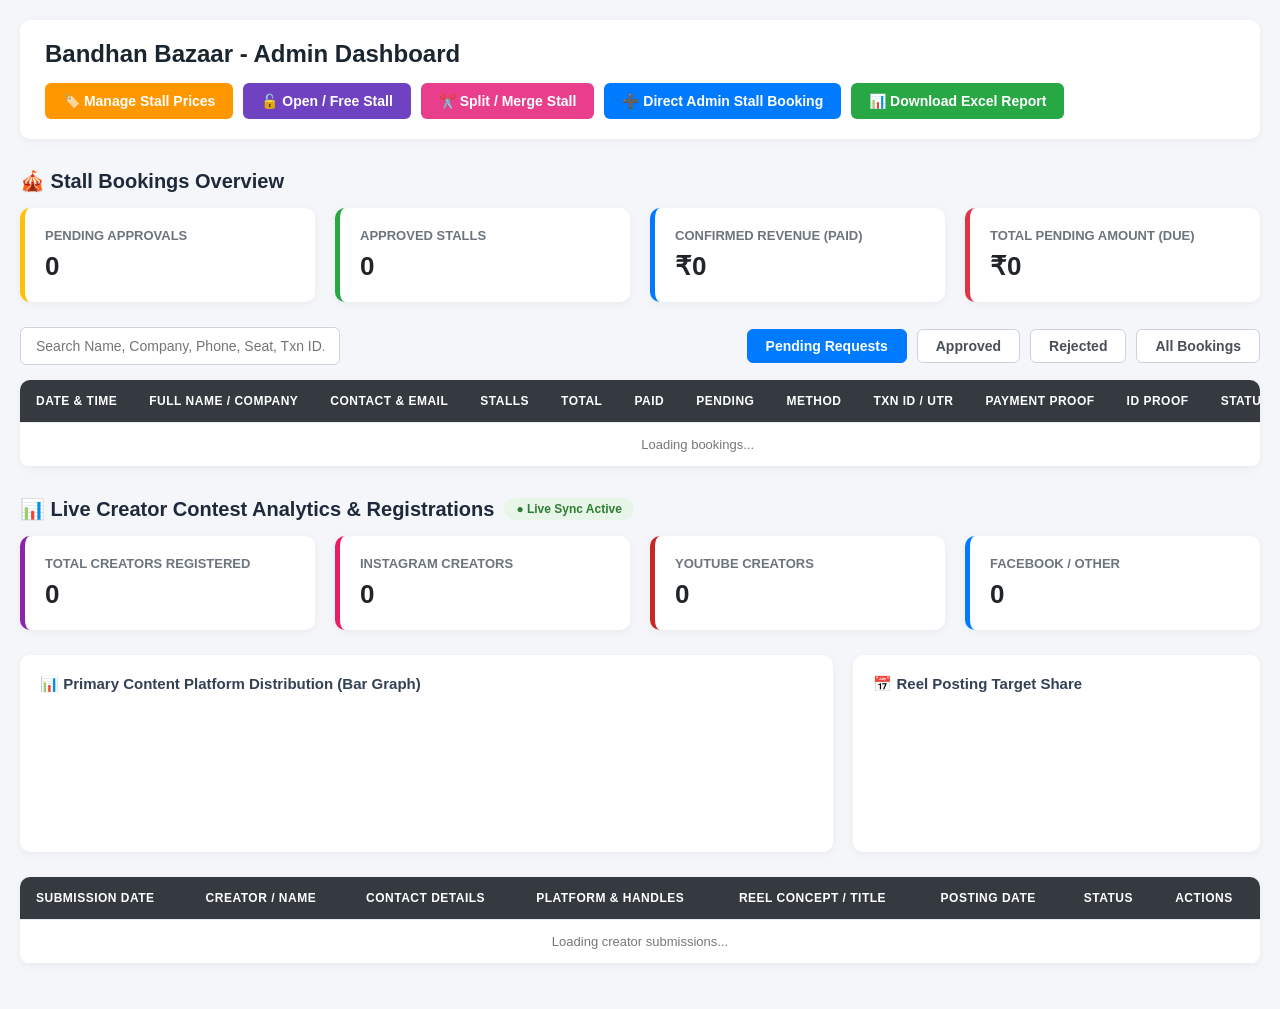
==== admin.html @ ad8c3653 "update in adminpanel" ====
<!DOCTYPE html>
<html lang="en">

<head>
  <meta charset="UTF-8" />
  <meta name="viewport" content="width=device-width, initial-scale=1.0" />
  <title>Admin Dashboard - Bandhan Bazaar Approvals & Analytics</title>
  
  <!-- Excel Export Library (SheetJS) -->
  <script src="https://cdn.jsdelivr.net/npm/xlsx@0.18.5/dist/xlsx.full.min.js"></script>
  <!-- Chart.js Library for Graphs -->
  <script src="https://cdn.jsdelivr.net/npm/chart.js"></script>

  <style>
    * {
      box-sizing: border-box;
      margin: 0;
      padding: 0;
      font-family: 'Segoe UI', Tahoma, Geneva, Verdana, sans-serif;
    }

    body {
      background-color: #f4f6f9;
      color: #333;
      padding: 20px;
    }

    .container {
      max-width: 1450px;
      margin: 0 auto;
    }

    header {
      display: flex;
      justify-content: space-between;
      align-items: center;
      margin-bottom: 25px;
      background: #fff;
      padding: 20px 25px;
      border-radius: 10px;
      box-shadow: 0 2px 8px rgba(0, 0, 0, 0.05);
      flex-wrap: wrap;
      gap: 15px;
    }

    header h1 {
      font-size: 24px;
      color: #1a252f;
    }

    .header-actions {
      display: flex;
      gap: 10px;
      flex-wrap: wrap;
    }

    .btn-header {
      border: none;
      padding: 10px 18px;
      border-radius: 6px;
      font-size: 14px;
      font-weight: bold;
      cursor: pointer;
      display: flex;
      align-items: center;
      gap: 8px;
      transition: background 0.2s;
    }

    .export-btn { background-color: #28a745; color: white; }
    .export-btn:hover { background-color: #218838; }

    .price-btn { background-color: #ff9800; color: white; }
    .price-btn:hover { background-color: #e65100; }

    .book-btn { background-color: #007bff; color: white; }
    .book-btn:hover { background-color: #0056b3; }

    .free-btn { background-color: #6f42c1; color: white; }
    .free-btn:hover { background-color: #593196; }

    .split-btn { background-color: #e83e8c; color: white; }
    .split-btn:hover { background-color: #d63384; }

    .section-block-title {
      font-size: 20px;
      font-weight: bold;
      color: #1e293b;
      margin-top: 30px;
      margin-bottom: 15px;
      display: flex;
      align-items: center;
      gap: 10px;
    }

    .stats-container {
      display: grid;
      grid-template-columns: repeat(auto-fit, minmax(220px, 1fr));
      gap: 20px;
      margin-bottom: 25px;
    }

    .stat-card {
      background: #fff;
      padding: 20px;
      border-radius: 10px;
      box-shadow: 0 2px 8px rgba(0, 0, 0, 0.05);
      border-left: 5px solid #007bff;
    }

    .stat-card.pending { border-left-color: #ffc107; }
    .stat-card.approved { border-left-color: #28a745; }
    .stat-card.due { border-left-color: #dc3545; }
    .stat-card.purple { border-left-color: #8e24aa; }
    .stat-card.pink { border-left-color: #e91e63; }
    .stat-card.red { border-left-color: #c62828; }

    .stat-card h3 {
      font-size: 13px;
      color: #6c757d;
      text-transform: uppercase;
      margin-bottom: 8px;
    }

    .stat-card .value {
      font-size: 26px;
      font-weight: bold;
      color: #212529;
    }

    /* Analytics Chart Grid */
    .charts-grid {
      display: grid;
      grid-template-columns: 2fr 1fr;
      gap: 20px;
      margin-bottom: 25px;
    }

    .chart-card {
      background: #fff;
      padding: 20px;
      border-radius: 10px;
      box-shadow: 0 2px 8px rgba(0, 0, 0, 0.05);
    }

    .chart-card h3 {
      font-size: 15px;
      margin-bottom: 15px;
      color: #334155;
    }

    /* Controls */
    .table-controls {
      display: flex;
      justify-content: space-between;
      align-items: center;
      margin-bottom: 15px;
      gap: 15px;
      flex-wrap: wrap;
    }

    .search-input {
      padding: 10px 15px;
      border: 1px solid #ced4da;
      border-radius: 6px;
      width: 320px;
      font-size: 14px;
    }

    .filter-tabs {
      display: flex;
      gap: 10px;
      flex-wrap: wrap;
    }

    .tab-btn {
      padding: 8px 18px;
      border: 1px solid #ced4da;
      background: #fff;
      border-radius: 6px;
      cursor: pointer;
      font-size: 14px;
      font-weight: 600;
      color: #495057;
      transition: all 0.2s;
    }

    .tab-btn.active {
      background: #007bff;
      color: #fff;
      border-color: #007bff;
    }

    /* Table Styling */
    .table-responsive {
      background: #fff;
      border-radius: 10px;
      box-shadow: 0 2px 8px rgba(0, 0, 0, 0.05);
      overflow-x: auto;
      margin-bottom: 25px;
    }

    table {
      width: 100%;
      border-collapse: collapse;
      text-align: left;
    }

    th, td {
      padding: 14px 16px;
      border-bottom: 1px solid #e9ecef;
      font-size: 13px;
      vertical-align: middle;
    }

    th {
      background-color: #343a40;
      color: white;
      font-weight: 600;
      text-transform: uppercase;
      font-size: 12px;
      letter-spacing: 0.5px;
      white-space: nowrap;
    }

    tr:hover { background-color: #f8f9fa; }

    .badge {
      display: inline-block;
      padding: 5px 10px;
      border-radius: 20px;
      font-size: 11px;
      font-weight: bold;
      text-transform: uppercase;
    }

    .badge-pending { background-color: #fff3cd; color: #856404; }
    .badge-approved { background-color: #d4edda; color: #155724; }
    .badge-rejected { background-color: #f8d7da; color: #721c24; }
    .badge-method { background-color: #e2e3e5; color: #383d41; }

    .badge-ig { background: #fce4ec; color: #c2185b; }
    .badge-yt { background: #ffebee; color: #c62828; }
    .badge-fb { background: #e8eaf6; color: #1a237e; }
    .badge-oth { background: #f3e5f5; color: #4a148c; }

    .proof-img {
      width: 60px;
      height: 60px;
      object-fit: cover;
      border-radius: 6px;
      border: 1px solid #dee2e6;
      cursor: pointer;
    }

    .action-btn-group {
      display: flex;
      flex-direction: column;
      gap: 6px;
    }

    .btn {
      padding: 6px 12px;
      border: none;
      border-radius: 5px;
      font-size: 12px;
      font-weight: bold;
      cursor: pointer;
      transition: background 0.2s;
      text-align: center;
    }

    .btn-view { background-color: #17a2b8; color: white; }
    .btn-view:hover { background-color: #138496; }

    .btn-edit { background-color: #ffc107; color: #212529; }
    .btn-edit:hover { background-color: #e0a800; }

    .btn-approve { background-color: #28a745; color: white; }
    .btn-approve:hover { background-color: #218838; }

    .btn-reject { background-color: #dc3545; color: white; }
    .btn-reject:hover { background-color: #c82333; }

    .btn-delete { background-color: #6c757d; color: white; }
    .btn-delete:hover { background-color: #343a40; }

    /* Modals */
    .modal {
      display: none;
      position: fixed;
      top: 0; left: 0; width: 100%; height: 100%;
      background: rgba(0, 0, 0, 0.75);
      z-index: 1000;
      justify-content: center;
      align-items: center;
      padding: 20px;
    }

    .modal-content {
      background-color: #fff;
      padding: 25px;
      border-radius: 10px;
      max-width: 750px;
      width: 100%;
      max-height: 90vh;
      overflow-y: auto;
      position: relative;
    }

    .close-btn {
      position: absolute;
      top: 15px;
      right: 20px;
      font-size: 24px;
      font-weight: bold;
      cursor: pointer;
      color: #6c757d;
    }

    .details-grid {
      display: grid;
      grid-template-columns: repeat(auto-fit, minmax(280px, 1fr));
      gap: 15px;
      margin-top: 15px;
    }

    .detail-item {
      background: #f8f9fa;
      padding: 12px;
      border-radius: 6px;
      border: 1px solid #e9ecef;
    }

    .detail-item label {
      font-size: 11px;
      font-weight: bold;
      color: #6c757d;
      text-transform: uppercase;
      display: block;
      margin-bottom: 4px;
    }

    .detail-item p {
      font-size: 14px;
      color: #212529;
      word-break: break-word;
    }

    /* Form Fields */
    .admin-form {
      display: flex;
      flex-direction: column;
      gap: 15px;
      margin-top: 15px;
    }

    .form-group {
      display: flex;
      flex-direction: column;
      gap: 5px;
    }

    .form-group label {
      font-size: 13px;
      font-weight: bold;
      color: #333;
    }

    .form-group input, .form-group select, .form-group textarea {
      padding: 10px;
      border: 1px solid #ced4da;
      border-radius: 6px;
      font-size: 14px;
    }

    .category-grid {
      display: grid;
      grid-template-columns: repeat(auto-fill, minmax(200px, 1fr));
      gap: 8px;
      background: #f8f9fa;
      padding: 12px;
      border: 1px solid #dee2e6;
      border-radius: 6px;
      max-height: 220px;
      overflow-y: auto;
    }

    .category-item {
      display: flex;
      align-items: center;
      gap: 8px;
      font-size: 13px;
      cursor: pointer;
    }

    .image-modal {
      display: none;
      position: fixed;
      top: 0; left: 0; width: 100%; height: 100%;
      background: rgba(0, 0, 0, 0.85);
      z-index: 1100;
      justify-content: center;
      align-items: center;
    }

    .image-modal img {
      max-width: 90%;
      max-height: 90vh;
      border-radius: 8px;
    }

    @media (max-width: 992px) {
      .charts-grid { grid-template-columns: 1fr; }
    }
  </style>
</head>

<body>

  <div class="container">
    <header>
      <h1>Bandhan Bazaar - Admin Dashboard</h1>
      <div class="header-actions">
        <button id="openPriceModalBtn" class="btn-header price-btn">🏷️ Manage Stall Prices</button>
        <button id="openFreeSeatModalBtn" class="btn-header free-btn">🔓 Open / Free Stall</button>
        <button id="openSplitSeatModalBtn" class="btn-header split-btn">✂️ Split / Merge Stall</button>
        <button id="openAdminBookingModalBtn" class="btn-header book-btn">➕ Direct Admin Stall Booking</button>
        <button id="downloadExcelBtn" class="btn-header export-btn">📊 Download Excel Report</button>
      </div>
    </header>

    <!-- STALL BOOKINGS OVERVIEW -->
    <div class="section-block-title">🎪 Stall Bookings Overview</div>
    <div class="stats-container">
      <div class="stat-card pending">
        <h3>Pending Approvals</h3>
        <div class="value" id="countPending">0</div>
      </div>
      <div class="stat-card approved">
        <h3>Approved Stalls</h3>
        <div class="value" id="countApproved">0</div>
      </div>
      <div class="stat-card">
        <h3>Confirmed Revenue (Paid)</h3>
        <div class="value" id="totalRevenue">₹0</div>
      </div>
      <div class="stat-card due">
        <h3>Total Pending Amount (Due)</h3>
        <div class="value" id="totalPendingAmount">₹0</div>
      </div>
    </div>

    <!-- Stall Controls Bar -->
    <div class="table-controls">
      <input type="text" id="searchInput" class="search-input" placeholder="Search Name, Company, Phone, Seat, Txn ID..." />
      
      <div class="filter-tabs">
        <button class="tab-btn active" data-filter="pending">Pending Requests</button>
        <button class="tab-btn" data-filter="approved">Approved</button>
        <button class="tab-btn" data-filter="rejected">Rejected</button>
        <button class="tab-btn" data-filter="all">All Bookings</button>
      </div>
    </div>

    <!-- Stall Bookings Table -->
    <div class="table-responsive">
      <table>
        <thead>
          <tr>
            <th>Date & Time</th>
            <th>Full Name / Company</th>
            <th>Contact & Email</th>
            <th>Stalls</th>
            <th>Total</th>
            <th>Paid</th>
            <th>Pending</th>
            <th>Method</th>
            <th>Txn ID / UTR</th>
            <th>Payment Proof</th>
            <th>ID Proof</th>
            <th>Status</th>
            <th>Actions</th>
          </tr>
        </thead>
        <tbody id="adminTableBody">
          <tr>
            <td colspan="13" style="text-align: center; color: #777;">Loading bookings...</td>
          </tr>
        </tbody>
      </table>
    </div>

    <!-- CREATOR CONTEST REALTIME DASHBOARD & GRAPHS -->
    <div class="section-block-title">
      <span>📊 Live Creator Contest Analytics & Registrations</span>
      <span style="font-size: 12px; background: #e8f5e9; color: #2e7d32; padding: 4px 12px; border-radius: 12px; font-weight: bold;">● Live Sync Active</span>
    </div>

    <!-- Creator Contest Stats -->
    <div class="stats-container">
      <div class="stat-card purple">
        <h3>Total Creators Registered</h3>
        <div class="value" id="creatorTotal">0</div>
      </div>
      <div class="stat-card pink">
        <h3>Instagram Creators</h3>
        <div class="value" id="creatorIg">0</div>
      </div>
      <div class="stat-card red">
        <h3>YouTube Creators</h3>
        <div class="value" id="creatorYt">0</div>
      </div>
      <div class="stat-card">
        <h3>Facebook / Other</h3>
        <div class="value" id="creatorOther">0</div>
      </div>
    </div>

    <!-- Creator Contest Analytics Bar & Doughnut Graphs -->
    <div class="charts-grid">
      <div class="chart-card">
        <h3>📊 Primary Content Platform Distribution (Bar Graph)</h3>
        <canvas id="platformBarChart" height="120"></canvas>
      </div>
      <div class="chart-card">
        <h3>📅 Reel Posting Target Share</h3>
        <canvas id="postingDoughnutChart" height="120"></canvas>
      </div>
    </div>

    <!-- Creator Entries Table -->
    <div class="table-responsive">
      <table>
        <thead>
          <tr>
            <th>Submission Date</th>
            <th>Creator / Name</th>
            <th>Contact Details</th>
            <th>Platform & Handles</th>
            <th>Reel Concept / Title</th>
            <th>Posting Date</th>
            <th>Status</th>
            <th>Actions</th>
          </tr>
        </thead>
        <tbody id="creatorTableBody">
          <tr>
            <td colspan="8" style="text-align: center; color: #777;">Loading creator submissions...</td>
          </tr>
        </tbody>
      </table>
    </div>

  </div>

  <!-- Full Details View Modal -->
  <div id="detailsModal" class="modal">
    <div class="modal-content">
      <span class="close-btn" onclick="document.getElementById('detailsModal').style.display='none'">&times;</span>
      <h2 style="margin-bottom: 5px; color: #1a252f;" id="modalCustomerName">Customer Details</h2>
      <p style="color: #6c757d; font-size: 13px; margin-bottom: 15px;">Complete information submitted during stall registration</p>
      
      <div class="details-grid" id="modalDetailsBody"></div>
    </div>
  </div>

  <!-- STALL PRICING MANAGEMENT MODAL -->
  <div id="priceModal" class="modal">
    <div class="modal-content">
      <span class="close-btn" onclick="document.getElementById('priceModal').style.display='none'">&times;</span>
      <h2>🏷️ Edit Stall Prices</h2>
      <p style="color: #6c757d; font-size: 13px; margin-bottom: 15px;">Update price for individual stalls or full stall categories.</p>

      <div class="admin-form">
        <div class="form-group">
          <label for="priceUpdateType">Update Mode</label>
          <select id="priceUpdateType">
            <option value="single">Single Stall Price Edit (e.g. C-12, A-1, A-7(A), F-2)</option>
            <option value="category">Category Bulk Price Update (e.g. Corner, Food Court)</option>
          </select>
        </div>

        <div id="singleStallGroup" class="form-group">
          <label for="singleStallId">Enter Stall ID (e.g. C-12, A-1, A-7(A), B-12)</label>
          <input type="text" id="singleStallId" placeholder="e.g. C-12 or A-7(A)" />
        </div>

        <div id="categoryGroup" class="form-group" style="display: none;">
          <label for="stallCategorySelect">Select Category</label>
          <select id="stallCategorySelect">
            <option value="corner">Corner Stalls (Default ₹14,000)</option>
            <option value="center">Center Stalls (Default ₹10,000)</option>
            <option value="food">Food Court Stalls (Default ₹21,000)</option>
            <option value="play">Play Zone Stalls (Default ₹11,000)</option>
          </select>
        </div>

        <div class="form-group">
          <label for="newStallPrice">New Price (₹)</label>
          <input type="number" id="newStallPrice" placeholder="Enter new price in ₹" min="0" required />
        </div>

        <button id="savePriceBtn" class="btn btn-approve" style="padding: 12px; font-size: 14px;">Update Price in Database</button>
      </div>
    </div>
  </div>

  <!-- OPEN / FREE STALL MODAL -->
  <div id="freeSeatModal" class="modal">
    <div class="modal-content">
      <span class="close-btn" onclick="document.getElementById('freeSeatModal').style.display='none'">&times;</span>
      <h2>🔓 Open / Free Stall Status</h2>
      <p style="color: #6c757d; font-size: 13px; margin-bottom: 15px;">Unlock or make any booked/pending stall available for fresh booking.</p>

      <div class="admin-form">
        <div class="form-group">
          <label for="freeStallIds">Enter Stall ID(s) (Comma separated if multiple, e.g. C-12, A-1, A-7(A), B-5)</label>
          <input type="text" id="freeStallIds" placeholder="e.g. C-12, A-7(A)" required />
        </div>

        <button id="confirmFreeSeatBtn" class="btn btn-approve" style="padding: 12px; font-size: 14px; background-color: #6f42c1;">Open / Free Seat in Database</button>
      </div>
    </div>
  </div>

  <!-- SPLIT / UNSPLIT STALL MODAL -->
  <div id="splitSeatModal" class="modal">
    <div class="modal-content">
      <span class="close-btn" onclick="document.getElementById('splitSeatModal').style.display='none'">&times;</span>
      <h2>✂️ Split or Merge Stall</h2>
      <p style="color: #6c757d; font-size: 13px; margin-bottom: 15px;">Admin can split any stall (e.g., A-7 into A-7(A) & A-7(B)) with custom prices and map reflection.</p>

      <div class="admin-form">
        <div class="form-group">
          <label for="splitActionType">Action Mode</label>
          <select id="splitActionType">
            <option value="split">Split Single Stall into 2 Sub-Stalls</option>
            <option value="unsplit">Merge / Unsplit Sub-Stalls back to Original</option>
          </select>
        </div>

        <div class="form-group">
          <label for="targetStallId">Target Stall ID (e.g. A-7, B-12, C-4)</label>
          <input type="text" id="targetStallId" placeholder="e.g. A-7" required />
        </div>

        <div id="splitFieldsContainer">
          <div style="display: grid; grid-template-columns: 1fr 1fr; gap: 12px;">
            <div class="form-group">
              <label for="subSeat1Name">Sub-Stall 1 Name</label>
              <input type="text" id="subSeat1Name" placeholder="e.g. A-7(A)" />
            </div>
            <div class="form-group">
              <label for="subSeat1Price">Sub-Stall 1 Price (₹)</label>
              <input type="number" id="subSeat1Price" placeholder="e.g. 5000" min="0" />
            </div>
          </div>

          <div style="display: grid; grid-template-columns: 1fr 1fr; gap: 12px; margin-top: 10px;">
            <div class="form-group">
              <label for="subSeat2Name">Sub-Stall 2 Name</label>
              <input type="text" id="subSeat2Name" placeholder="e.g. A-7(B)" />
            </div>
            <div class="form-group">
              <label for="subSeat2Price">Sub-Stall 2 Price (₹)</label>
              <input type="number" id="subSeat2Price" placeholder="e.g. 5000" min="0" />
            </div>
          </div>
        </div>

        <button id="confirmSplitBtn" class="btn btn-approve" style="padding: 12px; font-size: 14px; background-color: #e83e8c;">Confirm Stall Split / Merge</button>
      </div>
    </div>
  </div>

  <!-- ADMIN DIRECT BOOKING MODAL -->
  <div id="adminBookingModal" class="modal">
    <div class="modal-content">
      <span class="close-btn" onclick="document.getElementById('adminBookingModal').style.display='none'">&times;</span>
      <h2>➕ Admin Direct Stall Booking</h2>
      <p style="color: #6c757d; font-size: 13px; margin-bottom: 15px;">Book any stall directly on behalf of a customer or yourself.</p>

      <form id="adminBookingForm" class="admin-form">
        <div class="form-group">
          <label for="adminStalls">Stall IDs * (Comma separated if multiple, e.g., A-1, A-7(A))</label>
          <input type="text" id="adminStalls" placeholder="e.g. A-1, A-7(A)" required />
        </div>

        <div style="display: grid; grid-template-columns: 1fr 1fr; gap: 12px;">
          <div class="form-group">
            <label for="adminUserName">Full Name *</label>
            <input type="text" id="adminUserName" placeholder="Full Name" required />
          </div>
          <div class="form-group">
            <label for="adminCompanyName">Company / Brand Name *</label>
            <input type="text" id="adminCompanyName" placeholder="Company Name" required />
          </div>
        </div>

        <div class="form-group">
          <label for="adminAddress">Complete Address *</label>
          <textarea id="adminAddress" rows="2" placeholder="Address..." required></textarea>
        </div>

        <div style="display: grid; grid-template-columns: 1fr 1fr; gap: 12px;">
          <div class="form-group">
            <label for="adminWhatsapp">WhatsApp Number *</label>
            <input type="tel" id="adminWhatsapp" placeholder="10-digit number" required />
          </div>
          <div class="form-group">
            <label for="adminAltMobile">Alternative Mobile No</label>
            <input type="tel" id="adminAltMobile" placeholder="Optional" />
          </div>
        </div>

        <div class="form-group">
          <label for="adminEmail">Email Address *</label>
          <input type="email" id="adminEmail" placeholder="example@domain.com" required />
        </div>

        <div class="form-group">
          <label>Business Category * (Select all that apply)</label>
          <div class="category-grid">
            <label class="category-item"><input type="checkbox" name="adminCat" value="Fashion & Apparel"> Fashion & Apparel</label>
            <label class="category-item"><input type="checkbox" name="adminCat" value="Women's Wear"> Women's Wear</label>
            <label class="category-item"><input type="checkbox" name="adminCat" value="Men's Wear"> Men's Wear</label>
            <label class="category-item"><input type="checkbox" name="adminCat" value="Kids Wear"> Kids Wear</label>
            <label class="category-item"><input type="checkbox" name="adminCat" value="Footwear"> Footwear</label>
            <label class="category-item"><input type="checkbox" name="adminCat" value="Gold & Silver Jewellery"> Gold & Silver Jewellery</label>
            <label class="category-item"><input type="checkbox" name="adminCat" value="Artificial Jewellery"> Artificial Jewellery</label>
            <label class="category-item"><input type="checkbox" name="adminCat" value="Handicrafts"> Handicrafts</label>
            <label class="category-item"><input type="checkbox" name="adminCat" value="Home Decor"> Home Decor</label>
            <label class="category-item"><input type="checkbox" name="adminCat" value="Kitchenware"> Kitchenware</label>
            <label class="category-item"><input type="checkbox" name="adminCat" value="Gift Items"> Gift Items</label>
            <label class="category-item"><input type="checkbox" name="adminCat" value="Cosmetics & Beauty Products"> Cosmetics & Beauty Products</label>
            <label class="category-item"><input type="checkbox" name="adminCat" value="Bags & Accessories"> Bags & Accessories</label>
            <label class="category-item"><input type="checkbox" name="adminCat" value="Electronics & Gadgets"> Electronics & Gadgets</label>
            <label class="category-item"><input type="checkbox" name="adminCat" value="Books & Stationery"> Books & Stationery</label>
            <label class="category-item"><input type="checkbox" name="adminCat" value="Organic Products"> Organic Products</label>
            <label class="category-item"><input type="checkbox" name="adminCat" value="Health & Wellness"> Health & Wellness</label>
            <label class="category-item"><input type="checkbox" name="adminCat" value="Toys & Games"> Toys & Games</label>
            <label class="category-item"><input type="checkbox" name="adminCat" value="Furnishing & Textile"> Furnishing & Textile</label>
            <label class="category-item"><input type="checkbox" name="adminCat" value="Mobile Accessories"> Mobile Accessories</label>
            <label class="category-item"><input type="checkbox" name="adminCat" value="Food / Snacks"> Food / Snacks</label>
            <label class="category-item"><input type="checkbox" name="adminCat" value="Other (Please Specify)"> Other (Please Specify)</label>
          </div>
        </div>

        <div class="form-group">
          <label for="adminDescription">Business Description *</label>
          <textarea id="adminDescription" rows="2" placeholder="Products description..." required></textarea>
        </div>

        <div class="form-group">
          <label for="adminExtra">Extra Requirements</label>
          <textarea id="adminExtra" rows="1" placeholder="Tables, Power sockets etc."></textarea>
        </div>

        <div style="display: grid; grid-template-columns: 1fr 1fr 1fr; gap: 12px;">
          <div class="form-group">
            <label for="adminTotalAmt">Total Amount (₹) *</label>
            <input type="number" id="adminTotalAmt" placeholder="Total" required />
          </div>
          <div class="form-group">
            <label for="adminPaidAmt">Paid Amount (₹) *</label>
            <input type="number" id="adminPaidAmt" placeholder="Paid" required />
          </div>
          <div class="form-group">
            <label for="adminPendingAmt">Pending Amount (₹)</label>
            <input type="number" id="adminPendingAmt" placeholder="Auto Calculated" readonly />
          </div>
        </div>

        <div style="display: grid; grid-template-columns: 1fr 1fr; gap: 12px;">
          <div class="form-group">
            <label for="adminPayMethod">Payment Method</label>
            <select id="adminPayMethod">
              <option value="Cash">Cash Payment</option>
              <option value="UPI">UPI Payment</option>
              <option value="Bank Transfer">Bank Transfer</option>
            </select>
          </div>
          <div class="form-group">
            <label for="adminPayOption">Payment Option</label>
            <select id="adminPayOption">
              <option value="FULL_PAYMENT">100% Full Payment</option>
              <option value="50_ADVANCE">50% Advance Payment</option>
              <option value="CUSTOM">Custom Amount</option>
            </select>
          </div>
        </div>

        <div class="form-group">
          <label for="adminTxnId">Transaction ID / UTR / Reference</label>
          <input type="text" id="adminTxnId" placeholder="e.g. CASH / UPI Txn ID" />
        </div>

        <div style="display: grid; grid-template-columns: 1fr 1fr; gap: 12px;">
          <div class="form-group">
            <label for="adminIdProof">ID Proof Document (Optional)</label>
            <input type="file" id="adminIdProof" accept="image/*,application/pdf" />
          </div>
          <div class="form-group">
            <label for="adminPaymentProof">Payment Screenshot (Optional)</label>
            <input type="file" id="adminPaymentProof" accept="image/*" />
          </div>
        </div>

        <div style="display: grid; grid-template-columns: 1fr 1fr; gap: 12px;">
          <div class="form-group">
            <label for="adminBookingDate">Booking Date *</label>
            <input type="date" id="adminBookingDate" required />
          </div>
          <div class="form-group">
            <label for="adminStatusSelect">Booking Status *</label>
            <select id="adminStatusSelect">
              <option value="approved">Approved (Lock Seats Red)</option>
              <option value="pending">Pending Verification (Yellow)</option>
            </select>
          </div>
        </div>

        <button type="submit" id="adminSubmitBookingBtn" class="btn btn-approve" style="padding: 12px; font-size: 15px;">Confirm Admin Booking</button>
      </form>
    </div>
  </div>

  <!-- EDIT USER BOOKING FORM MODAL -->
  <div id="editBookingModal" class="modal">
    <div class="modal-content">
      <span class="close-btn" onclick="document.getElementById('editBookingModal').style.display='none'">&times;</span>
      <h2>✏️ Edit Registration Form Entry</h2>
      <p style="color: #6c757d; font-size: 13px; margin-bottom: 15px;">Modify customer entries submitted by mistake. All updates will sync automatically.</p>

      <form id="editBookingForm" class="admin-form">
        <input type="hidden" id="editBookingId" />
        <input type="hidden" id="editOriginalSeats" />

        <div class="form-group">
          <label for="editStalls">Stall IDs * (Comma separated if multiple, e.g., A-1, A-7(A))</label>
          <input type="text" id="editStalls" placeholder="e.g. A-1, A-7(A)" required />
        </div>

        <div style="display: grid; grid-template-columns: 1fr 1fr; gap: 12px;">
          <div class="form-group">
            <label for="editUserName">Full Name *</label>
            <input type="text" id="editUserName" placeholder="Full Name" required />
          </div>
          <div class="form-group">
            <label for="editCompanyName">Company / Brand Name *</label>
            <input type="text" id="editCompanyName" placeholder="Company Name" required />
          </div>
        </div>

        <div class="form-group">
          <label for="editAddress">Complete Address *</label>
          <textarea id="editAddress" rows="2" placeholder="Address..." required></textarea>
        </div>

        <div style="display: grid; grid-template-columns: 1fr 1fr; gap: 12px;">
          <div class="form-group">
            <label for="editWhatsapp">WhatsApp Number *</label>
            <input type="tel" id="editWhatsapp" placeholder="10-digit number" required />
          </div>
          <div class="form-group">
            <label for="editAltMobile">Alternative Mobile No</label>
            <input type="tel" id="editAltMobile" placeholder="Optional" />
          </div>
        </div>

        <div class="form-group">
          <label for="editEmail">Email Address *</label>
          <input type="email" id="editEmail" placeholder="example@domain.com" required />
        </div>

        <div class="form-group">
          <label>Business Category * (Select all that apply)</label>
          <div class="category-grid">
            <label class="category-item"><input type="checkbox" name="editCat" value="Fashion & Apparel"> Fashion & Apparel</label>
            <label class="category-item"><input type="checkbox" name="editCat" value="Women's Wear"> Women's Wear</label>
            <label class="category-item"><input type="checkbox" name="editCat" value="Men's Wear"> Men's Wear</label>
            <label class="category-item"><input type="checkbox" name="editCat" value="Kids Wear"> Kids Wear</label>
            <label class="category-item"><input type="checkbox" name="editCat" value="Footwear"> Footwear</label>
            <label class="category-item"><input type="checkbox" name="editCat" value="Gold & Silver Jewellery"> Gold & Silver Jewellery</label>
            <label class="category-item"><input type="checkbox" name="editCat" value="Artificial Jewellery"> Artificial Jewellery</label>
            <label class="category-item"><input type="checkbox" name="editCat" value="Handicrafts"> Handicrafts</label>
            <label class="category-item"><input type="checkbox" name="editCat" value="Home Decor"> Home Decor</label>
            <label class="category-item"><input type="checkbox" name="editCat" value="Kitchenware"> Kitchenware</label>
            <label class="category-item"><input type="checkbox" name="editCat" value="Gift Items"> Gift Items</label>
            <label class="category-item"><input type="checkbox" name="editCat" value="Cosmetics & Beauty Products"> Cosmetics & Beauty Products</label>
            <label class="category-item"><input type="checkbox" name="editCat" value="Bags & Accessories"> Bags & Accessories</label>
            <label class="category-item"><input type="checkbox" name="editCat" value="Electronics & Gadgets"> Electronics & Gadgets</label>
            <label class="category-item"><input type="checkbox" name="editCat" value="Books & Stationery"> Books & Stationery</label>
            <label class="category-item"><input type="checkbox" name="editCat" value="Organic Products"> Organic Products</label>
            <label class="category-item"><input type="checkbox" name="editCat" value="Health & Wellness"> Health & Wellness</label>
            <label class="category-item"><input type="checkbox" name="editCat" value="Toys & Games"> Toys & Games</label>
            <label class="category-item"><input type="checkbox" name="editCat" value="Furnishing & Textile"> Furnishing & Textile</label>
            <label class="category-item"><input type="checkbox" name="editCat" value="Mobile Accessories"> Mobile Accessories</label>
            <label class="category-item"><input type="checkbox" name="editCat" value="Food / Snacks"> Food / Snacks</label>
            <label class="category-item"><input type="checkbox" name="editCat" value="Other (Please Specify)"> Other (Please Specify)</label>
          </div>
        </div>

        <div class="form-group">
          <label for="editDescription">Business Description *</label>
          <textarea id="editDescription" rows="2" placeholder="Products description..." required></textarea>
        </div>

        <div class="form-group">
          <label for="editExtra">Extra Requirements</label>
          <textarea id="editExtra" rows="1" placeholder="Tables, Power sockets etc."></textarea>
        </div>

        <div style="display: grid; grid-template-columns: 1fr 1fr 1fr; gap: 12px;">
          <div class="form-group">
            <label for="editTotalAmt">Total Amount (₹) *</label>
            <input type="number" id="editTotalAmt" placeholder="Total" required />
          </div>
          <div class="form-group">
            <label for="editPaidAmt">Paid Amount (₹) *</label>
            <input type="number" id="editPaidAmt" placeholder="Paid" required />
          </div>
          <div class="form-group">
            <label for="editPendingAmt">Pending Amount (₹)</label>
            <input type="number" id="editPendingAmt" placeholder="Auto Calculated" readonly />
          </div>
        </div>

        <div style="display: grid; grid-template-columns: 1fr 1fr; gap: 12px;">
          <div class="form-group">
            <label for="editPayMethod">Payment Method</label>
            <select id="editPayMethod">
              <option value="UPI">UPI Payment</option>
              <option value="Cash">Cash Payment</option>
              <option value="Bank Transfer">Bank Transfer</option>
            </select>
          </div>
          <div class="form-group">
            <label for="editPayOption">Payment Option</label>
            <select id="editPayOption">
              <option value="FULL_PAYMENT">100% Full Payment</option>
              <option value="50_ADVANCE">50% Advance Payment</option>
              <option value="CUSTOM">Custom Amount</option>
            </select>
          </div>
        </div>

        <div class="form-group">
          <label for="editTxnId">Transaction ID / UTR / Reference</label>
          <input type="text" id="editTxnId" placeholder="e.g. UPI Txn ID / Reference" />
        </div>

        <div style="display: grid; grid-template-columns: 1fr 1fr; gap: 12px;">
          <div class="form-group">
            <label for="editIdProof">Replace ID Proof (Leave blank to keep existing)</label>
            <input type="file" id="editIdProof" accept="image/*,application/pdf" />
          </div>
          <div class="form-group">
            <label for="editPaymentProof">Replace Payment Screenshot (Leave blank to keep existing)</label>
            <input type="file" id="editPaymentProof" accept="image/*" />
          </div>
        </div>

        <div style="display: grid; grid-template-columns: 1fr 1fr; gap: 12px;">
          <div class="form-group">
            <label for="editBookingDate">Booking Date *</label>
            <input type="date" id="editBookingDate" required />
          </div>
          <div class="form-group">
            <label for="editStatusSelect">Booking Status *</label>
            <select id="editStatusSelect">
              <option value="approved">Approved (Lock Seats Red)</option>
              <option value="pending">Pending Verification (Yellow)</option>
              <option value="rejected">Rejected (Release Seats Gray)</option>
            </select>
          </div>
        </div>

        <button type="submit" id="editSubmitBookingBtn" class="btn btn-edit" style="padding: 12px; font-size: 15px; font-weight: bold;">💾 Save & Update Booking</button>
      </form>
    </div>
  </div>

  <!-- EDIT CREATOR ENTRY MODAL -->
  <div id="editCreatorModal" class="modal">
    <div class="modal-content">
      <span class="close-btn" onclick="document.getElementById('editCreatorModal').style.display='none'">&times;</span>
      <h2>✏️ Edit Creator Registration</h2>
      <p style="color: #6c757d; font-size: 13px; margin-bottom: 15px;">Update creator details, reel link, posting date, or status.</p>

      <form id="editCreatorForm" class="admin-form">
        <input type="hidden" id="editCreatorId" />

        <div style="display: grid; grid-template-columns: 1fr 1fr; gap: 12px;">
          <div class="form-group">
            <label for="editCreatorChannelName">Creator / Channel Name *</label>
            <input type="text" id="editCreatorChannelName" required />
          </div>
          <div class="form-group">
            <label for="editCreatorFullName">Full Name *</label>
            <input type="text" id="editCreatorFullName" required />
          </div>
        </div>

        <div style="display: grid; grid-template-columns: 1fr 1fr 1fr; gap: 12px;">
          <div class="form-group">
            <label for="editCreatorCity">City *</label>
            <input type="text" id="editCreatorCity" required />
          </div>
          <div class="form-group">
            <label for="editCreatorMobile">Mobile No *</label>
            <input type="tel" id="editCreatorMobile" required />
          </div>
          <div class="form-group">
            <label for="editCreatorEmail">Email Address *</label>
            <input type="email" id="editCreatorEmail" required />
          </div>
        </div>

        <div style="display: grid; grid-template-columns: 1fr 1fr; gap: 12px;">
          <div class="form-group">
            <label for="editCreatorPlatform">Primary Platform *</label>
            <select id="editCreatorPlatform" required>
              <option value="Instagram">Instagram</option>
              <option value="YouTube">YouTube</option>
              <option value="Facebook">Facebook</option>
              <option value="Other">Other</option>
            </select>
          </div>
          <div class="form-group">
            <label for="editCreatorHandle">Handle / Username *</label>
            <input type="text" id="editCreatorHandle" required />
          </div>
        </div>

        <div class="form-group">
          <label for="editCreatorReelTitle">Reel Concept / Title *</label>
          <input type="text" id="editCreatorReelTitle" required />
        </div>

        <div class="form-group">
          <label for="editCreatorReelLink">Reel Link / URL</label>
          <input type="url" id="editCreatorReelLink" placeholder="https://..." />
        </div>

        <div style="display: grid; grid-template-columns: 1fr 1fr; gap: 12px;">
          <div class="form-group">
            <label for="editCreatorPostingDate">Posting Date *</label>
            <input type="date" id="editCreatorPostingDate" required />
          </div>
          <div class="form-group">
            <label for="editCreatorStatus">Approval Status *</label>
            <select id="editCreatorStatus" required>
              <option value="pending">Pending</option>
              <option value="approved">Approved</option>
              <option value="rejected">Rejected</option>
            </select>
          </div>
        </div>

        <button type="submit" id="saveCreatorEditBtn" class="btn btn-edit" style="padding: 12px; font-size: 15px; font-weight: bold;">💾 Save & Update Creator Entry</button>
      </form>
    </div>
  </div>

  <!-- Zoom Image Modal -->
  <div id="imgModal" class="image-modal" onclick="this.style.display='none'">
    <img id="modalImg" src="" alt="Proof Preview" />
  </div>

  <!-- Firebase & Admin JS Script -->
  <script type="module">
    import { initializeApp } from "https://www.gstatic.com/firebasejs/10.12.0/firebase-app.js";
    import { getFirestore, collection, onSnapshot, doc, updateDoc, deleteDoc, setDoc, getDocs, getDoc, query, orderBy } from "https://www.gstatic.com/firebasejs/10.12.0/firebase-firestore.js";

    const firebaseConfig = {
      apiKey: "AIzaSyCDfBQavrhA8XGbFYYFYCEOa8lS84f7MUU",
      authDomain: "bandhanbazaarevent2026.firebaseapp.com",
      projectId: "bandhanbazaarevent2026",
      storageBucket: "bandhanbazaarevent2026.firebasestorage.app",
      messagingSenderId: "430230410068",
      appId: "1:430230410068:web:963bc22ebbe3d17faa2ec1",
      measurementId: "G-DVGBL2Z7BQ"
    };

    const CLOUDINARY_CLOUD_NAME = "iaycutxm";
    const CLOUDINARY_UPLOAD_PRESET = "bandhan_photos";

    const app = initializeApp(firebaseConfig);
    const db = getFirestore(app, "default");

    let allBookings = [];
    let allCreators = [];
    let currentFilter = 'pending';

    const tableBody = document.getElementById('adminTableBody');
    const searchInput = document.getElementById('searchInput');
    const countPendingEl = document.getElementById('countPending');
    const countApprovedEl = document.getElementById('countApproved');
    const totalRevenueEl = document.getElementById('totalRevenue');
    const totalPendingAmountEl = document.getElementById('totalPendingAmount');
    const downloadExcelBtn = document.getElementById('downloadExcelBtn');

    // ----------------------------------------------------
    // 1. LIVE STALL BOOKINGS LISTENER
    // ----------------------------------------------------
    onSnapshot(collection(db, "bookings"), (snapshot) => {
      allBookings = [];
      let pendingCount = 0;
      let approvedCount = 0;
      let confirmedRevenue = 0;
      let pendingDueTotal = 0;

      snapshot.docs.forEach((docSnap) => {
        const data = docSnap.data();
        const booking = { id: docSnap.id, ...data };
        allBookings.push(booking);

        if (data.status === 'pending') pendingCount++;
        if (data.status === 'approved') {
          approvedCount++;
          const paidVal = data.paidAmount !== undefined ? data.paidAmount : (data.totalAmount || 0);
          const pendingVal = data.pendingAmount !== undefined ? data.pendingAmount : 0;
          
          confirmedRevenue += paidVal;
          pendingDueTotal += pendingVal;
        }
      });

      countPendingEl.innerText = pendingCount;
      countApprovedEl.innerText = approvedCount;
      totalRevenueEl.innerText = "₹" + confirmedRevenue.toLocaleString('en-IN');
      totalPendingAmountEl.innerText = "₹" + pendingDueTotal.toLocaleString('en-IN');

      renderTable();
    });

    // ----------------------------------------------------
    // 2. CREATOR CONTEST ANALYTICS & GRAPH ENGINE
    // ----------------------------------------------------
    const creatorTotalEl = document.getElementById("creatorTotal");
    const creatorIgEl = document.getElementById("creatorIg");
    const creatorYtEl = document.getElementById("creatorYt");
    const creatorOtherEl = document.getElementById("creatorOther");
    const creatorTableBody = document.getElementById("creatorTableBody");

    // Initialize Chart.js Bar Graph
    const barCtx = document.getElementById('platformBarChart').getContext('2d');
    const platformBarChart = new Chart(barCtx, {
      type: 'bar',
      data: {
        labels: ['Instagram', 'YouTube', 'Facebook', 'Other'],
        datasets: [{
          label: 'Number of Creators',
          data: [0, 0, 0, 0],
          backgroundColor: [
            'rgba(233, 30, 99, 0.85)',
            'rgba(220, 38, 38, 0.85)',
            'rgba(26, 35, 126, 0.85)',
            'rgba(142, 36, 170, 0.85)'
          ],
          borderRadius: 8
        }]
      },
      options: {
        responsive: true,
        plugins: { legend: { display: false } },
        scales: { y: { beginAtZero: true, ticks: { precision: 0 } } }
      }
    });

    // Initialize Chart.js Doughnut Chart
    const doughnutCtx = document.getElementById('postingDoughnutChart').getContext('2d');
    const postingDoughnutChart = new Chart(doughnutCtx, {
      type: 'doughnut',
      data: {
        labels: ['Aug 25', 'Aug 26', 'Aug 27', 'Other Dates'],
        datasets: [{
          data: [0, 0, 0, 0],
          backgroundColor: ['#ff9800', '#8e24aa', '#e91e63', '#cbd5e1']
        }]
      },
      options: { responsive: true }
    });

    // Firestore Listener for Creator Registrations
    const creatorQuery = query(collection(db, "creator_registrations"), orderBy("timestamp", "desc"));
    onSnapshot(creatorQuery, (snapshot) => {
      allCreators = [];
      let total = 0;
      let igCount = 0;
      let ytCount = 0;
      let fbCount = 0;
      let otherCount = 0;

      let dateMap = { '2026-08-25': 0, '2026-08-26': 0, '2026-08-27': 0, 'other': 0 };

      creatorTableBody.innerHTML = "";

      if (snapshot.empty) {
        creatorTableBody.innerHTML = `<tr><td colspan="8" style="text-align:center; color:#888; padding:20px;">No creator entries registered yet.</td></tr>`;
      } else {
        snapshot.docs.forEach((docSnap) => {
          const data = docSnap.data();
          const creatorItem = { id: docSnap.id, ...data };
          allCreators.push(creatorItem);
          total++;

          // Count Platform breakdown
          if (data.primaryPlatform === "Instagram") igCount++;
          else if (data.primaryPlatform === "YouTube") ytCount++;
          else if (data.primaryPlatform === "Facebook") fbCount++;
          else otherCount++;

          // Count Date breakdown
          if (data.reelPostingDate === "2026-08-25") dateMap['2026-08-25']++;
          else if (data.reelPostingDate === "2026-08-26") dateMap['2026-08-26']++;
          else if (data.reelPostingDate === "2026-08-27") dateMap['2026-08-27']++;
          else dateMap['other']++;

          // Badge Styling
          let badgeClass = "badge-oth";
          if (data.primaryPlatform === "Instagram") badgeClass = "badge-ig";
          if (data.primaryPlatform === "YouTube") badgeClass = "badge-yt";
          if (data.primaryPlatform === "Facebook") badgeClass = "badge-fb";

          const creatorStatus = data.status || 'pending';
          let statusBadgeClass = 'badge-pending';
          if (creatorStatus === 'approved') statusBadgeClass = 'badge-approved';
          if (creatorStatus === 'rejected') statusBadgeClass = 'badge-rejected';

          const subDate = data.timestamp ? new Date(data.timestamp).toLocaleString('en-IN', { dateStyle: 'short', timeStyle: 'short' }) : 'N/A';

          const tr = document.createElement("tr");
          tr.innerHTML = `
            <td>${subDate}</td>
            <td><b>${escapeHtml(data.channelName)}</b><br><small style="color:#64748b;">${escapeHtml(data.fullName)} (${escapeHtml(data.city)})</small></td>
            <td>📞 ${escapeHtml(data.mobile)}<br><small style="color:#64748b;">✉️ ${escapeHtml(data.email)}</small></td>
            <td><span class="badge ${badgeClass}">${escapeHtml(data.primaryPlatform)}</span><br><small style="color:#007bff;">${escapeHtml(data.instagram)}</small></td>
            <td><b>${escapeHtml(data.reelTitle)}</b>${data.reelLink ? `<br><a href="${escapeHtml(data.reelLink)}" target="_blank" style="color:#8e24aa; font-size:11px;">View Reel Link</a>` : ''}</td>
            <td>📅 ${data.reelPostingDate || 'N/A'}</td>
            <td><span class="badge ${statusBadgeClass}">${creatorStatus}</span></td>
            <td>
              <div class="action-btn-group">
                <button class="btn btn-edit" onclick="window.editCreatorEntry('${docSnap.id}')">✏️ Edit / Update</button>
                ${creatorStatus !== 'approved' ? `
                  <button class="btn btn-approve" onclick="window.approveCreatorEntry('${docSnap.id}')">Approve</button>
                ` : ''}
                <button class="btn btn-delete" onclick="window.deleteCreatorEntry('${docSnap.id}')">Delete</button>
              </div>
            </td>
          `;
          creatorTableBody.appendChild(tr);
        });
      }

      // Update Creator Counters
      creatorTotalEl.innerText = total;
      creatorIgEl.innerText = igCount;
      creatorYtEl.innerText = ytCount;
      creatorOtherEl.innerText = fbCount + otherCount;

      // Update Bar Graph Datasets
      platformBarChart.data.datasets[0].data = [igCount, ytCount, fbCount, otherCount];
      platformBarChart.update();

      // Update Doughnut Chart Datasets
      postingDoughnutChart.data.datasets[0].data = [dateMap['2026-08-25'], dateMap['2026-08-26'], dateMap['2026-08-27'], dateMap['other']];
      postingDoughnutChart.update();

    }, (error) => {
      console.error("Creator Firestore fetch error:", error);
      creatorTableBody.innerHTML = `<tr><td colspan="8" style="text-align:center; color:#e53e3e;">Failed to load creator registrations.</td></tr>`;
    });

    // Approve Creator Entry
    window.approveCreatorEntry = async (docId) => {
      if (!confirm("Are you sure you want to APPROVE this creator entry?")) return;
      try {
        await updateDoc(doc(db, "creator_registrations", docId), { status: "approved" });
        alert("Creator approved successfully!");
      } catch (err) {
        alert("Approval failed: " + err.message);
      }
    };

    // Open Edit Creator Modal
    window.editCreatorEntry = (docId) => {
      const creator = allCreators.find(c => c.id === docId);
      if (!creator) return alert("Creator entry not found!");

      document.getElementById('editCreatorId').value = creator.id;
      document.getElementById('editCreatorChannelName').value = creator.channelName || '';
      document.getElementById('editCreatorFullName').value = creator.fullName || '';
      document.getElementById('editCreatorCity').value = creator.city || '';
      document.getElementById('editCreatorMobile').value = creator.mobile || '';
      document.getElementById('editCreatorEmail').value = creator.email || '';
      document.getElementById('editCreatorPlatform').value = creator.primaryPlatform || 'Instagram';
      document.getElementById('editCreatorHandle').value = creator.instagram || '';
      document.getElementById('editCreatorReelTitle').value = creator.reelTitle || '';
      document.getElementById('editCreatorReelLink').value = creator.reelLink || '';
      document.getElementById('editCreatorPostingDate').value = creator.reelPostingDate || '';
      document.getElementById('editCreatorStatus').value = creator.status || 'pending';

      document.getElementById('editCreatorModal').style.display = 'flex';
    };

    // Save Creator Edit Form Submit
    document.getElementById('editCreatorForm').addEventListener('submit', async (e) => {
      e.preventDefault();

      const creatorId = document.getElementById('editCreatorId').value;
      if (!creatorId) return;

      const submitBtn = document.getElementById('saveCreatorEditBtn');
      submitBtn.disabled = true;
      submitBtn.innerText = "Saving Changes...";

      try {
        await updateDoc(doc(db, "creator_registrations", creatorId), {
          channelName: document.getElementById('editCreatorChannelName').value.trim(),
          fullName: document.getElementById('editCreatorFullName').value.trim(),
          city: document.getElementById('editCreatorCity').value.trim(),
          mobile: document.getElementById('editCreatorMobile').value.trim(),
          email: document.getElementById('editCreatorEmail').value.trim(),
          primaryPlatform: document.getElementById('editCreatorPlatform').value,
          instagram: document.getElementById('editCreatorHandle').value.trim(),
          reelTitle: document.getElementById('editCreatorReelTitle').value.trim(),
          reelLink: document.getElementById('editCreatorReelLink').value.trim(),
          reelPostingDate: document.getElementById('editCreatorPostingDate').value,
          status: document.getElementById('editCreatorStatus').value,
          lastEditedAt: new Date().toISOString()
        });

        alert("Creator registration updated successfully!");
        document.getElementById('editCreatorModal').style.display = 'none';
      } catch (err) {
        console.error("Error updating creator:", err);
        alert("Failed to update creator: " + err.message);
      } finally {
        submitBtn.disabled = false;
        submitBtn.innerText = "💾 Save & Update Creator Entry";
      }
    });

    // Delete Creator Registration Entry
    window.deleteCreatorEntry = async (docId) => {
      if (!confirm("⚠️ Are you sure you want to delete this creator registration?")) return;
      try {
        await deleteDoc(doc(db, "creator_registrations", docId));
        alert("Creator registration deleted successfully!");
      } catch (err) {
        alert("Delete failed: " + err.message);
      }
    };

    // Render Stall Bookings Table
    function renderTable() {
      const searchTerm = searchInput.value.toLowerCase();
      tableBody.innerHTML = '';

      const filtered = allBookings.filter(b => {
        const matchesFilter = (currentFilter === 'all') || (b.status === currentFilter);
        const matchesSearch = (
          (b.userName && b.userName.toLowerCase().includes(searchTerm)) ||
          (b.companyName && b.companyName.toLowerCase().includes(searchTerm)) ||
          (b.whatsappNumber && b.whatsappNumber.toLowerCase().includes(searchTerm)) ||
          (b.emailAddress && b.emailAddress.toLowerCase().includes(searchTerm)) ||
          (b.transactionId && b.transactionId.toLowerCase().includes(searchTerm)) ||
          (b.paymentMethod && b.paymentMethod.toLowerCase().includes(searchTerm)) ||
          (b.seats && b.seats.join(', ').toLowerCase().includes(searchTerm))
        );
        return matchesFilter && matchesSearch;
      });

      if (filtered.length === 0) {
        tableBody.innerHTML = `<tr><td colspan="13" style="text-align: center; color: #888;">No ${currentFilter} bookings found.</td></tr>`;
        return;
      }

      filtered.sort((a, b) => new Date(b.timestamp || 0) - new Date(a.timestamp || 0));

      filtered.forEach(item => {
        const row = document.createElement('tr');
        const formattedDate = item.timestamp ? new Date(item.timestamp).toLocaleString('en-IN', {
          dateStyle: 'medium', timeStyle: 'short'
        }) : (item.bookingDate || 'N/A');

        const totalAmt = item.totalAmount || 0;
        const paidAmt = item.paidAmount !== undefined ? item.paidAmount : totalAmt;
        const pendingAmt = item.pendingAmount !== undefined ? item.pendingAmount : Math.max(0, totalAmt - paidAmt);
        const method = item.paymentMethod || 'UPI';

        const paymentProof = item.paymentProofUrl || item.proofUrl;
        const proofCell = paymentProof ? `
          <img src="${paymentProof}" class="proof-img" onclick="openModal('${paymentProof}')" alt="Payment Proof" />
        ` : `<span style="color:#888; font-size:11px;">N/A (${method})</span>`;

        const idProofCell = item.idProofUrl ? `
          <a href="${item.idProofUrl}" target="_blank" class="btn btn-view" style="padding: 4px 8px; font-size: 11px;">View ID</a>
        ` : `<span style="color:#888; font-size:11px;">N/A</span>`;

        row.innerHTML = `
          <td>${formattedDate}</td>
          <td><b>${item.userName || 'N/A'}</b><br><small style="color:#6c757d;">${item.companyName || ''}</small></td>
          <td>📞 ${item.whatsappNumber || 'N/A'}<br><small style="color:#6c757d;">✉️ ${item.emailAddress || 'N/A'}</small></td>
          <td><b style="color:#007bff;">${(item.seats || []).join(', ')}</b></td>
          <td>₹${totalAmt.toLocaleString('en-IN')}</td>
          <td style="color:#28a745; font-weight:bold;">₹${paidAmt.toLocaleString('en-IN')}</td>
          <td style="color:${pendingAmt > 0 ? '#dc3545' : '#28a745'}; font-weight:bold;">₹${pendingAmt.toLocaleString('en-IN')}</td>
          <td><span class="badge badge-method">${method}</span></td>
          <td><code>${item.transactionId || 'N/A'}</code></td>
          <td>${proofCell}</td>
          <td>${idProofCell}</td>
          <td><span class="badge badge-${item.status}">${item.status}</span></td>
          <td>
            <div class="action-btn-group">
              <button class="btn btn-view" onclick="window.viewDetails('${item.id}')">View Details</button>
              <button class="btn btn-edit" onclick="window.editBooking('${item.id}')">✏️ Edit Entry</button>
              ${item.status === 'pending' ? `
                <button class="btn btn-approve" onclick="window.approveBooking('${item.id}', '${(item.seats || []).join(',')}')">Approve</button>
                <button class="btn btn-reject" onclick="window.rejectBooking('${item.id}', '${(item.seats || []).join(',')}')">Reject</button>
              ` : ''}
              <button class="btn btn-delete" onclick="window.deleteBooking('${item.id}', '${(item.seats || []).join(',')}')">Delete</button>
            </div>
          </td>
        `;
        tableBody.appendChild(row);
      });
    }

    // Helper to prevent XSS
    function escapeHtml(text) {
      if (!text) return "";
      return text.replace(/&/g, "&amp;").replace(/</g, "&lt;").replace(/>/g, "&gt;").replace(/"/g, "&quot;");
    }

    // Modal Control Helpers
    document.getElementById('openPriceModalBtn').addEventListener('click', () => {
      document.getElementById('priceModal').style.display = 'flex';
    });

    document.getElementById('openFreeSeatModalBtn').addEventListener('click', () => {
      document.getElementById('freeSeatModal').style.display = 'flex';
    });

    document.getElementById('openSplitSeatModalBtn').addEventListener('click', () => {
      document.getElementById('splitSeatModal').style.display = 'flex';
    });

    document.getElementById('openAdminBookingModalBtn').addEventListener('click', () => {
      document.getElementById('adminBookingDate').valueAsDate = new Date();
      document.getElementById('adminBookingModal').style.display = 'flex';
    });

    // Open / Free Seat Logic
    document.getElementById('confirmFreeSeatBtn').addEventListener('click', async () => {
      const rawInput = document.getElementById('freeStallIds').value.trim();
      if (!rawInput) return alert("Please enter Stall ID(s)!");

      const stallIds = rawInput.split(',').map(s => s.trim().toUpperCase()).filter(s => s);
      const confirmFreeBtn = document.getElementById('confirmFreeSeatBtn');
      confirmFreeBtn.disabled = true;
      confirmFreeBtn.innerText = "Freeing Seats...";

      try {
        for (const seatId of stallIds) {
          await setDoc(doc(db, "seats", seatId), { status: "available" }, { merge: true });
        }
        alert(`Success! Stall(s) ${stallIds.join(', ')} are now unlocked and set to AVAILABLE.`);
        document.getElementById('freeSeatModal').style.display = 'none';
        document.getElementById('freeStallIds').value = '';
      } catch (err) {
        console.error("Error freeing seat:", err);
        alert("Failed to free seat: " + err.message);
      } finally {
        confirmFreeBtn.disabled = false;
        confirmFreeBtn.innerText = "Open / Free Seat in Database";
      }
    });

    // Price Update Logic
    const priceUpdateType = document.getElementById('priceUpdateType');
    const singleStallGroup = document.getElementById('singleStallGroup');
    const categoryGroup = document.getElementById('categoryGroup');
    const savePriceBtn = document.getElementById('savePriceBtn');

    priceUpdateType.addEventListener('change', () => {
      if (priceUpdateType.value === 'single') {
        singleStallGroup.style.display = 'flex';
        categoryGroup.style.display = 'none';
      } else {
        singleStallGroup.style.display = 'none';
        categoryGroup.style.display = 'flex';
      }
    });

    savePriceBtn.addEventListener('click', async () => {
      const newPrice = parseFloat(document.getElementById('newStallPrice').value);
      if (isNaN(newPrice) || newPrice < 0) {
        return alert("Please enter a valid price amount!");
      }

      savePriceBtn.disabled = true;
      savePriceBtn.innerText = "Saving to Database...";

      try {
        if (priceUpdateType.value === 'single') {
          const stallId = document.getElementById('singleStallId').value.trim().toUpperCase();
          if (!stallId) {
            savePriceBtn.disabled = false;
            savePriceBtn.innerText = "Update Price in Database";
            return alert("Please enter a Stall ID!");
          }

          const seatRef = doc(db, "seats", stallId);
          await setDoc(seatRef, { price: newPrice }, { merge: true });
          alert(`Success! Stall ${stallId} price updated to ₹${newPrice.toLocaleString('en-IN')}`);

        } else {
          const cat = document.getElementById('stallCategorySelect').value;
          const querySnapshot = await getDocs(collection(db, "seats"));

          let updatedCount = 0;
          for (const docSnap of querySnapshot.docs) {
            const data = docSnap.data();
            if (data.type === cat || data.section === cat || docSnap.id.toLowerCase().startsWith(cat[0])) {
              await setDoc(doc(db, "seats", docSnap.id), { price: newPrice }, { merge: true });
              updatedCount++;
            }
          }
          alert(`Success! Updated price to ₹${newPrice.toLocaleString('en-IN')} for ${updatedCount} stalls in category '${cat}'.`);
        }

        document.getElementById('priceModal').style.display = 'none';
        document.getElementById('newStallPrice').value = '';
        document.getElementById('singleStallId').value = '';
      } catch (err) {
        console.error("Error updating price:", err);
        alert("Failed to update price: " + err.message);
      } finally {
        savePriceBtn.disabled = false;
        savePriceBtn.innerText = "Update Price in Database";
      }
    });

    // STALL SPLIT / MERGE LOGIC
    const splitActionTypeSelect = document.getElementById('splitActionType');
    const splitFieldsContainer = document.getElementById('splitFieldsContainer');
    const targetStallIdInput = document.getElementById('targetStallId');
    const subSeat1NameInput = document.getElementById('subSeat1Name');
    const subSeat2NameInput = document.getElementById('subSeat2Name');
    const subSeat1PriceInput = document.getElementById('subSeat1Price');
    const subSeat2PriceInput = document.getElementById('subSeat2Price');
    const confirmSplitBtn = document.getElementById('confirmSplitBtn');

    splitActionTypeSelect.addEventListener('change', () => {
      if (splitActionTypeSelect.value === 'split') {
        splitFieldsContainer.style.display = 'block';
      } else {
        splitFieldsContainer.style.display = 'none';
      }
    });

    targetStallIdInput.addEventListener('input', () => {
      const val = targetStallIdInput.value.trim().toUpperCase();
      if (val) {
        subSeat1NameInput.value = `${val}(A)`;
        subSeat2NameInput.value = `${val}(B)`;
      } else {
        subSeat1NameInput.value = '';
        subSeat2NameInput.value = '';
      }
    });

    confirmSplitBtn.addEventListener('click', async () => {
      const targetId = targetStallIdInput.value.trim().toUpperCase();
      const action = splitActionTypeSelect.value;

      if (!targetId) return alert("Please enter a Target Stall ID (e.g. A-7)!");

      confirmSplitBtn.disabled = true;
      confirmSplitBtn.innerText = "Processing Stall Action...";

      try {
        if (action === 'split') {
          const s1Name = subSeat1NameInput.value.trim().toUpperCase() || `${targetId}(A)`;
          const s2Name = subSeat2NameInput.value.trim().toUpperCase() || `${targetId}(B)`;
          const p1 = parseFloat(subSeat1PriceInput.value) || 0;
          const p2 = parseFloat(subSeat2PriceInput.value) || 0;

          await setDoc(doc(db, "seats", targetId), {
            status: "split",
            isSplit: true,
            children: [s1Name, s2Name]
          }, { merge: true });

          await setDoc(doc(db, "seats", s1Name), {
            id: s1Name,
            name: s1Name,
            parentId: targetId,
            price: p1,
            status: "available",
            isSubSeat: true
          }, { merge: true });

          await setDoc(doc(db, "seats", s2Name), {
            id: s2Name,
            name: s2Name,
            parentId: targetId,
            price: p2,
            status: "available",
            isSubSeat: true
          }, { merge: true });

          alert(`Success! Stall ${targetId} split into ${s1Name} (₹${p1}) and ${s2Name} (₹${p2}). Reflected on Map in Realtime!`);

        } else {
          const targetSnap = await getDoc(doc(db, "seats", targetId));
          let children = [`${targetId}(A)`, `${targetId}(B)`];

          if (targetSnap.exists() && targetSnap.data().children) {
            children = targetSnap.data().children;
          }

          for (const childId of children) {
            try {
              await deleteDoc(doc(db, "seats", childId));
            } catch (e) {
              console.warn("Child deletion note:", e);
            }
          }

          await setDoc(doc(db, "seats", targetId), {
            status: "available",
            isSplit: false,
            children: []
          }, { merge: true });

          alert(`Success! Sub-stalls merged back into original Stall ${targetId}.`);
        }

        document.getElementById('splitSeatModal').style.display = 'none';
        targetStallIdInput.value = '';
        subSeat1NameInput.value = '';
        subSeat2NameInput.value = '';
        subSeat1PriceInput.value = '';
        subSeat2PriceInput.value = '';
      } catch (err) {
        console.error("Split/Merge Error:", err);
        alert("Operation Failed: " + err.message);
      } finally {
        confirmSplitBtn.disabled = false;
        confirmSplitBtn.innerText = "Confirm Stall Split / Merge";
      }
    });

    // Cloudinary Helper
    async function uploadToCloudinary(file, folderPath) {
      const formData = new FormData();
      formData.append('file', file);
      formData.append('upload_preset', CLOUDINARY_UPLOAD_PRESET);
      formData.append('folder', folderPath);

      const cloudRes = await fetch(`https://api.cloudinary.com/v1_1/${CLOUDINARY_CLOUD_NAME}/image/upload`, {
        method: 'POST',
        body: formData
      });

      if (!cloudRes.ok) throw new Error("Cloudinary file upload failed.");
      const cloudData = await cloudRes.json();
      return cloudData.secure_url;
    }

    // Admin Direct Booking Form Calculation
    const adminTotalAmt = document.getElementById('adminTotalAmt');
    const adminPaidAmt = document.getElementById('adminPaidAmt');
    const adminPendingAmt = document.getElementById('adminPendingAmt');

    function calcAdminPending() {
      const tot = parseFloat(adminTotalAmt.value) || 0;
      const pd = parseFloat(adminPaidAmt.value) || 0;
      adminPendingAmt.value = Math.max(0, tot - pd);
    }

    adminTotalAmt.addEventListener('input', calcAdminPending);
    adminPaidAmt.addEventListener('input', calcAdminPending);

    document.getElementById('adminPayOption').addEventListener('change', (e) => {
      const opt = e.target.value;
      const tot = parseFloat(adminTotalAmt.value) || 0;
      if (opt === 'FULL_PAYMENT') {
        adminPaidAmt.value = tot;
      } else if (opt === '50_ADVANCE') {
        adminPaidAmt.value = Math.ceil(tot / 2);
      }
      calcAdminPending();
    });

    // Edit Form Calculation
    const editTotalAmt = document.getElementById('editTotalAmt');
    const editPaidAmt = document.getElementById('editPaidAmt');
    const editPendingAmt = document.getElementById('editPendingAmt');

    function calcEditPending() {
      const tot = parseFloat(editTotalAmt.value) || 0;
      const pd = parseFloat(editPaidAmt.value) || 0;
      editPendingAmt.value = Math.max(0, tot - pd);
    }

    editTotalAmt.addEventListener('input', calcEditPending);
    editPaidAmt.addEventListener('input', calcEditPending);

    document.getElementById('editPayOption').addEventListener('change', (e) => {
      const opt = e.target.value;
      const tot = parseFloat(editTotalAmt.value) || 0;
      if (opt === 'FULL_PAYMENT') {
        editPaidAmt.value = tot;
      } else if (opt === '50_ADVANCE') {
        editPaidAmt.value = Math.ceil(tot / 2);
      }
      calcEditPending();
    });

    // Admin Direct Booking Submit
    document.getElementById('adminBookingForm').addEventListener('submit', async (e) => {
      e.preventDefault();

      const stallStr = document.getElementById('adminStalls').value.trim();
      if (!stallStr) return alert("Please enter Stall IDs!");

      const seats = stallStr.split(',').map(s => s.trim().toUpperCase()).filter(s => s);
      const userName = document.getElementById('adminUserName').value.trim();
      const companyName = document.getElementById('adminCompanyName').value.trim();
      const completeAddress = document.getElementById('adminAddress').value.trim();
      const whatsappNumber = document.getElementById('adminWhatsapp').value.trim();
      const altMobileNumber = document.getElementById('adminAltMobile').value.trim();
      const emailAddress = document.getElementById('adminEmail').value.trim();

      const selectedCategories = [];
      document.querySelectorAll('input[name="adminCat"]:checked').forEach(cb => selectedCategories.push(cb.value));

      const businessDescription = document.getElementById('adminDescription').value.trim();
      const extraRequirements = document.getElementById('adminExtra').value.trim();

      const totalAmount = parseFloat(adminTotalAmt.value) || 0;
      const paidAmount = parseFloat(adminPaidAmt.value) || 0;
      const pendingAmount = Math.max(0, totalAmount - paidAmount);

      const paymentMethod = document.getElementById('adminPayMethod').value;
      const paymentOption = document.getElementById('adminPayOption').value;
      const transactionId = document.getElementById('adminTxnId').value.trim() || 'ADMIN_DIRECT_ENTRY';
      const bookingDate = document.getElementById('adminBookingDate').value;
      const status = document.getElementById('adminStatusSelect').value;

      const submitBtn = document.getElementById('adminSubmitBookingBtn');
      submitBtn.disabled = true;
      submitBtn.innerText = "Creating Admin Booking...";

      try {
        let idProofUrl = "";
        let paymentProofUrl = "";

        const idFile = document.getElementById('adminIdProof').files[0];
        const payFile = document.getElementById('adminPaymentProof').files[0];

        const folderPath = `bandhan_bazaar_2026/admin_${userName.toLowerCase().replace(/[^a-z0-9]/g, '_')}_${Date.now()}`;
        if (idFile) idProofUrl = await uploadToCloudinary(idFile, `${folderPath}/id_proof`);
        if (payFile) paymentProofUrl = await uploadToCloudinary(payFile, `${folderPath}/payment_proof`);

        const bookingRef = doc(collection(db, "bookings"));
        await setDoc(bookingRef, {
          userName,
          companyName,
          completeAddress,
          whatsappNumber,
          altMobileNumber,
          emailAddress,
          businessCategories: selectedCategories,
          businessDescription,
          extraRequirements,
          idProofUrl,
          seats,
          totalAmount,
          paidAmount,
          pendingAmount,
          paymentMethod,
          paymentOption,
          transactionId,
          paymentProofUrl,
          declarationAccepted: true,
          bookingDate,
          status,
          bookedByAdmin: true,
          timestamp: new Date().toISOString()
        });

        const seatStatus = status === 'approved' ? 'booked' : 'pending';
        for (const seatId of seats) {
          await setDoc(doc(db, "seats", seatId), { status: seatStatus }, { merge: true });
        }

        alert(`Admin Booking Created Successfully!\nStalls: ${seats.join(', ')}\nStatus: ${status.toUpperCase()}`);
        document.getElementById('adminBookingModal').style.display = 'none';
        document.getElementById('adminBookingForm').reset();
      } catch (err) {
        console.error("Admin booking error:", err);
        alert("Booking failed: " + err.message);
      } finally {
        submitBtn.disabled = false;
        submitBtn.innerText = "Confirm Admin Booking";
      }
    });

    // EDIT FORM TRIGGER
    window.editBooking = (bookingId) => {
      const item = allBookings.find(b => b.id === bookingId);
      if (!item) return alert("Booking entry not found!");

      document.getElementById('editBookingId').value = item.id;
      document.getElementById('editOriginalSeats').value = (item.seats || []).join(', ');

      document.getElementById('editStalls').value = (item.seats || []).join(', ');
      document.getElementById('editUserName').value = item.userName || '';
      document.getElementById('editCompanyName').value = item.companyName || '';
      document.getElementById('editAddress').value = item.completeAddress || '';
      document.getElementById('editWhatsapp').value = item.whatsappNumber || '';
      document.getElementById('editAltMobile').value = item.altMobileNumber || '';
      document.getElementById('editEmail').value = item.emailAddress || '';

      const cats = Array.isArray(item.businessCategories) ? item.businessCategories : [];
      document.querySelectorAll('input[name="editCat"]').forEach(cb => {
        cb.checked = cats.includes(cb.value);
      });

      document.getElementById('editDescription').value = item.businessDescription || '';
      document.getElementById('editExtra').value = item.extraRequirements || '';

      const totalAmt = item.totalAmount || 0;
      const paidAmt = item.paidAmount !== undefined ? item.paidAmount : totalAmt;
      const pendingAmt = item.pendingAmount !== undefined ? item.pendingAmount : Math.max(0, totalAmt - paidAmt);

      document.getElementById('editTotalAmt').value = totalAmt;
      document.getElementById('editPaidAmt').value = paidAmt;
      document.getElementById('editPendingAmt').value = pendingAmt;

      document.getElementById('editPayMethod').value = item.paymentMethod || 'UPI';
      document.getElementById('editPayOption').value = item.paymentOption || 'FULL_PAYMENT';
      document.getElementById('editTxnId').value = item.transactionId || '';

      if (item.bookingDate) {
        document.getElementById('editBookingDate').value = item.bookingDate;
      } else {
        document.getElementById('editBookingDate').valueAsDate = new Date();
      }

      document.getElementById('editStatusSelect').value = item.status || 'pending';

      document.getElementById('editIdProof').value = '';
      document.getElementById('editPaymentProof').value = '';

      document.getElementById('editBookingModal').style.display = 'flex';
    };

    // EDIT FORM SUBMIT
    document.getElementById('editBookingForm').addEventListener('submit', async (e) => {
      e.preventDefault();

      const bookingId = document.getElementById('editBookingId').value;
      const originalItem = allBookings.find(b => b.id === bookingId);
      if (!originalItem) return alert("Original booking context lost. Please try again.");

      const rawStalls = document.getElementById('editStalls').value.trim();
      if (!rawStalls) return alert("Please enter Stall IDs!");

      const newSeats = rawStalls.split(',').map(s => s.trim().toUpperCase()).filter(s => s);
      const originalSeats = (document.getElementById('editOriginalSeats').value || '').split(',').map(s => s.trim().toUpperCase()).filter(s => s);

      const userName = document.getElementById('editUserName').value.trim();
      const companyName = document.getElementById('editCompanyName').value.trim();
      const completeAddress = document.getElementById('editAddress').value.trim();
      const whatsappNumber = document.getElementById('editWhatsapp').value.trim();
      const altMobileNumber = document.getElementById('editAltMobile').value.trim();
      const emailAddress = document.getElementById('editEmail').value.trim();

      const selectedCategories = [];
      document.querySelectorAll('input[name="editCat"]:checked').forEach(cb => selectedCategories.push(cb.value));

      const businessDescription = document.getElementById('editDescription').value.trim();
      const extraRequirements = document.getElementById('editExtra').value.trim();

      const totalAmount = parseFloat(editTotalAmt.value) || 0;
      const paidAmount = parseFloat(editPaidAmt.value) || 0;
      const pendingAmount = Math.max(0, totalAmount - paidAmount);

      const paymentMethod = document.getElementById('editPayMethod').value;
      const paymentOption = document.getElementById('editPayOption').value;
      const transactionId = document.getElementById('editTxnId').value.trim();
      const bookingDate = document.getElementById('editBookingDate').value;
      const status = document.getElementById('editStatusSelect').value;

      const submitBtn = document.getElementById('editSubmitBookingBtn');
      submitBtn.disabled = true;
      submitBtn.innerText = "Saving Changes...";

      try {
        let idProofUrl = originalItem.idProofUrl || "";
        let paymentProofUrl = originalItem.paymentProofUrl || originalItem.proofUrl || "";

        const newIdFile = document.getElementById('editIdProof').files[0];
        const newPayFile = document.getElementById('editPaymentProof').files[0];

        const folderPath = `bandhan_bazaar_2026/edited_${userName.toLowerCase().replace(/[^a-z0-9]/g, '_')}_${Date.now()}`;
        if (newIdFile) idProofUrl = await uploadToCloudinary(newIdFile, `${folderPath}/id_proof`);
        if (newPayFile) paymentProofUrl = await uploadToCloudinary(newPayFile, `${folderPath}/payment_proof`);

        const updatedDoc = {
          userName,
          companyName,
          completeAddress,
          whatsappNumber,
          altMobileNumber,
          emailAddress,
          businessCategories: selectedCategories,
          businessDescription,
          extraRequirements,
          idProofUrl,
          seats: newSeats,
          totalAmount,
          paidAmount,
          pendingAmount,
          paymentMethod,
          paymentOption,
          transactionId,
          paymentProofUrl,
          bookingDate,
          status,
          lastEditedByAdminAt: new Date().toISOString()
        };

        await updateDoc(doc(db, "bookings", bookingId), updatedDoc);

        const removedSeats = originalSeats.filter(s => !newSeats.includes(s));
        for (const remSeat of removedSeats) {
          await setDoc(doc(db, "seats", remSeat), { status: "available" }, { merge: true });
        }

        let targetSeatStatus = "available";
        if (status === 'approved') targetSeatStatus = "booked";
        else if (status === 'pending') targetSeatStatus = "pending";

        for (const newSeat of newSeats) {
          await setDoc(doc(db, "seats", newSeat), { status: targetSeatStatus }, { merge: true });
        }

        alert(`Registration entry updated successfully for ${userName}!`);
        document.getElementById('editBookingModal').style.display = 'none';

      } catch (err) {
        console.error("Error editing booking:", err);
        alert("Failed to update booking: " + err.message);
      } finally {
        submitBtn.disabled = false;
        submitBtn.innerText = "💾 Save & Update Booking";
      }
    });

    // View Details Modal Trigger
    window.viewDetails = (bookingId) => {
      const item = allBookings.find(b => b.id === bookingId);
      if (!item) return;

      document.getElementById('modalCustomerName').innerText = item.userName || 'Customer Details';
      const body = document.getElementById('modalDetailsBody');

      const cats = Array.isArray(item.businessCategories) ? item.businessCategories.join(', ') : (item.businessCategories || 'N/A');
      const totalAmt = item.totalAmount || 0;
      const paidAmt = item.paidAmount !== undefined ? item.paidAmount : totalAmt;
      const pendingAmt = item.pendingAmount !== undefined ? item.pendingAmount : Math.max(0, totalAmt - paidAmt);
      const paymentProof = item.paymentProofUrl || item.proofUrl;

      body.innerHTML = `
        <div class="detail-item"><label>Full Name</label><p>${item.userName || 'N/A'}</p></div>
        <div class="detail-item"><label>Company / Brand</label><p>${item.companyName || 'N/A'}</p></div>
        <div class="detail-item"><label>WhatsApp Number</label><p>${item.whatsappNumber || 'N/A'}</p></div>
        <div class="detail-item"><label>Alternative Contact</label><p>${item.altMobileNumber || 'N/A'}</p></div>
        <div class="detail-item"><label>Email Address</label><p>${item.emailAddress || 'N/A'}</p></div>
        <div class="detail-item"><label>Complete Address</label><p>${item.completeAddress || 'N/A'}</p></div>
        <div class="detail-item"><label>Business Categories</label><p>${cats}</p></div>
        <div class="detail-item"><label>Selected Stalls</label><p><b>${(item.seats || []).join(', ')}</b></p></div>
        <div class="detail-item"><label>Total Amount</label><p>₹${totalAmt.toLocaleString('en-IN')}</p></div>
        <div class="detail-item"><label>Paid Amount</label><p style="color:#28a745; font-weight:bold;">₹${paidAmt.toLocaleString('en-IN')}</p></div>
        <div class="detail-item"><label>Pending Amount</label><p style="color:${pendingAmt > 0 ? '#dc3545' : '#28a745'}; font-weight:bold;">₹${pendingAmt.toLocaleString('en-IN')}</p></div>
        <div class="detail-item"><label>Payment Method & Option</label><p>${item.paymentMethod || 'UPI'} (${item.paymentOption || 'FULL_PAYMENT'})</p></div>
        <div class="detail-item"><label>Transaction ID / UTR</label><p><code>${item.transactionId || 'N/A'}</code></p></div>
        <div class="detail-item"><label>Booking Date</label><p>${item.bookingDate || 'N/A'}</p></div>
        <div class="detail-item" style="grid-column: 1 / -1;"><label>Business Description</label><p>${item.businessDescription || 'N/A'}</p></div>
        <div class="detail-item" style="grid-column: 1 / -1;"><label>Extra Requirements</label><p>${item.extraRequirements || 'None'}</p></div>
        <div class="detail-item"><label>ID Proof Document</label><p>${item.idProofUrl ? `<a href="${item.idProofUrl}" target="_blank" style="color:#007bff; font-weight:bold;">View Uploaded ID Proof</a>` : 'Not Uploaded'}</p></div>
        <div class="detail-item"><label>Payment Screenshot</label><p>${paymentProof ? `<a href="${paymentProof}" target="_blank" style="color:#007bff; font-weight:bold;">View Payment Screenshot</a>` : 'N/A'}</p></div>
      `;

      document.getElementById('detailsModal').style.display = 'flex';
    };

    // Approve Logic
    window.approveBooking = async (bookingId, seatIdsStr) => {
      if (!confirm("Are you sure you want to APPROVE this booking payment?")) return;
      const seatIds = seatIdsStr.split(',');

      try {
        await updateDoc(doc(db, "bookings", bookingId), { status: "approved" });
        for (const seatId of seatIds) {
          if (seatId) await updateDoc(doc(db, "seats", seatId), { status: "booked" });
        }
        alert("Booking Approved Successfully! Seat map updated to Booked (Red).");
      } catch (err) {
        console.error("Error approving:", err);
        alert("Approve Failed: " + err.message);
      }
    };

    // Reject Logic
    window.rejectBooking = async (bookingId, seatIdsStr) => {
      if (!confirm("Are you sure you want to REJECT this booking payment?")) return;
      const seatIds = seatIdsStr.split(',');

      try {
        await updateDoc(doc(db, "bookings", bookingId), { status: "rejected" });
        for (const seatId of seatIds) {
          if (seatId) await updateDoc(doc(db, "seats", seatId), { status: "available" });
        }
        alert("Booking Rejected! Seat map updated back to Available.");
      } catch (err) {
        console.error("Error rejecting:", err);
        alert("Reject Failed: " + err.message);
      }
    };

    // Delete Booking
    window.deleteBooking = async (bookingId, seatIdsStr) => {
      if (!confirm("⚠️ Are you sure you want to PERMANENTLY DELETE this booking from the backend?")) return;
      const seatIds = seatIdsStr ? seatIdsStr.split(',').filter(s => s.trim()) : [];

      try {
        await deleteDoc(doc(db, "bookings", bookingId));
        for (const seatId of seatIds) {
          if (seatId) await updateDoc(doc(db, "seats", seatId), { status: "available" });
        }
        alert("Booking record deleted and seats released!");
      } catch (err) {
        console.error("Error deleting:", err);
        alert("Delete Failed: " + err.message);
      }
    };

    // Excel Export
    downloadExcelBtn.addEventListener('click', () => {
      if (allBookings.length === 0) return alert("No booking data available to download!");

      const excelData = allBookings.map((b, index) => {
        const totalAmt = b.totalAmount || 0;
        const paidAmt = b.paidAmount !== undefined ? b.paidAmount : totalAmt;
        const pendingAmt = b.pendingAmount !== undefined ? b.pendingAmount : Math.max(0, totalAmt - paidAmt);
        const cats = Array.isArray(b.businessCategories) ? b.businessCategories.join(', ') : (b.businessCategories || '');

        return {
          "S.No": index + 1,
          "Booking Date": b.bookingDate || '',
          "Full Name": b.userName || '',
          "Company / Brand Name": b.companyName || '',
          "WhatsApp Contact": b.whatsappNumber || '',
          "Alternative Mobile": b.altMobileNumber || '',
          "Email Address": b.emailAddress || '',
          "Complete Address": b.completeAddress || '',
          "Business Category": cats,
          "Business Description": b.businessDescription || '',
          "Extra Requirements": b.extraRequirements || '',
          "Stall Numbers": (b.seats || []).join(', '),
          "Total Amount (₹)": totalAmt,
          "Paid Amount (₹)": paidAmt,
          "Pending Amount (₹)": pendingAmt,
          "Payment Method": b.paymentMethod || '',
          "Payment Option": b.paymentOption || '',
          "Transaction ID / UTR": b.transactionId || '',
          "Status": (b.status || '').toUpperCase(),
          "ID Proof URL": b.idProofUrl || '',
          "Payment Proof URL": b.paymentProofUrl || b.proofUrl || '',
          "Submission Time": b.timestamp ? new Date(b.timestamp).toLocaleString('en-IN') : ''
        };
      });

      const worksheet = XLSX.utils.json_to_sheet(excelData);
      const workbook = XLSX.utils.book_new();
      XLSX.utils.book_append_sheet(workbook, worksheet, "Stall Bookings");
      worksheet['!cols'] = Array(22).fill({ wch: 20 });
      XLSX.writeFile(workbook, `Bandhan_Bazaar_Stall_Bookings_${Date.now()}.xlsx`);
    });

    // Filter Buttons
    document.querySelectorAll('.tab-btn').forEach(btn => {
      btn.addEventListener('click', (e) => {
        document.querySelectorAll('.tab-btn').forEach(b => b.classList.remove('active'));
        e.target.classList.add('active');
        currentFilter = e.target.getAttribute('data-filter');
        renderTable();
      });
    });

    searchInput.addEventListener('input', renderTable);

    window.openModal = (url) => {
      document.getElementById('modalImg').src = url;
      document.getElementById('imgModal').style.display = 'flex';
    };
  </script>
</body>

</html>
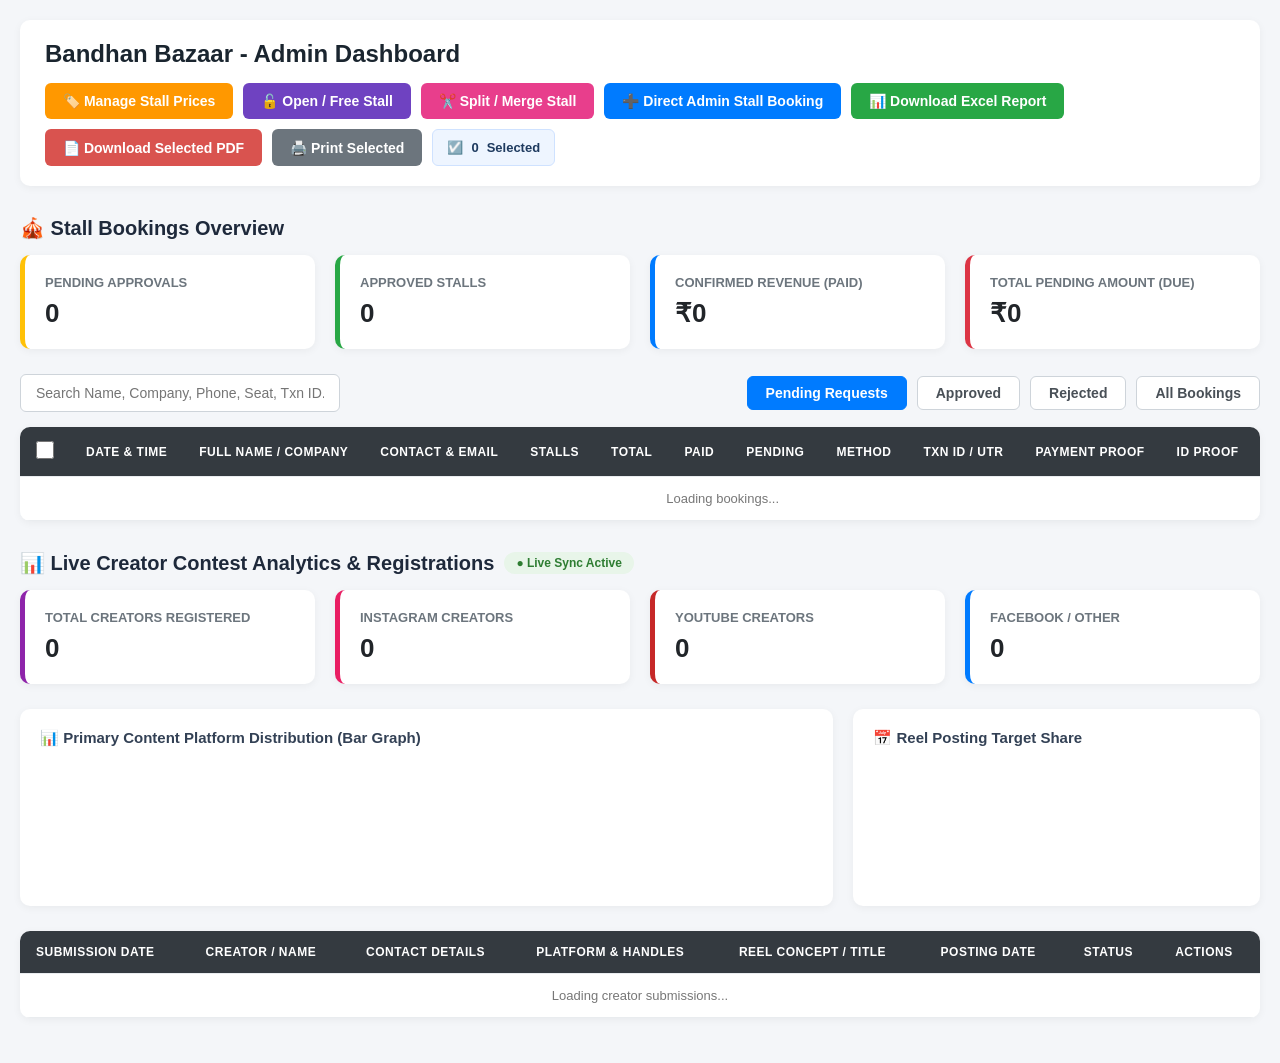
==== commit 69d74c2b: "Edite in Admin pannel" ====
--- a/admin.html
+++ b/admin.html
@@ -10,6 +10,10 @@
   <script src="https://cdn.jsdelivr.net/npm/xlsx@0.18.5/dist/xlsx.full.min.js"></script>
   <!-- Chart.js Library for Graphs -->
   <script src="https://cdn.jsdelivr.net/npm/chart.js"></script>
+
+  <!-- jsPDF & AutoTable Library for PDF Download -->
+  <script src="https://cdnjs.cloudflare.com/ajax/libs/jspdf/2.5.1/jspdf.umd.min.js"></script>
+  <script src="https://cdnjs.cloudflare.com/ajax/libs/jspdf-autotable/3.5.31/jspdf.plugin.autotable.min.js"></script>
 
   <style>
     * {
@@ -69,6 +73,49 @@
 
     .export-btn { background-color: #28a745; color: white; }
     .export-btn:hover { background-color: #218838; }
+    /* BULK SELECTION BUTTONS */
+    .bulk-pdf-btn {
+      background-color: #d9534f;
+      color: white;
+    }
+
+    .bulk-pdf-btn:hover {
+      background-color: #c9302c;
+    }
+
+    .bulk-print-btn {
+      background-color: #6c757d;
+      color: white;
+    }
+
+    .bulk-print-btn:hover {
+      background-color: #545b62;
+    }
+
+    .selection-info {
+      background: #eef5ff;
+      color: #1e3a5f;
+      border: 1px solid #cfe2ff;
+      padding: 10px 14px;
+      border-radius: 6px;
+      font-size: 13px;
+      font-weight: 700;
+      display: flex;
+      align-items: center;
+      gap: 8px;
+    }
+
+    .select-all-header,
+    .booking-select {
+      width: 18px;
+      height: 18px;
+      cursor: pointer;
+    }
+
+    .select-cell {
+      text-align: center !important;
+      width: 50px;
+    }
 
     .price-btn { background-color: #ff9800; color: white; }
     .price-btn:hover { background-color: #e65100; }
@@ -128,7 +175,6 @@
       color: #212529;
     }
 
-    /* Analytics Chart Grid */
     .charts-grid {
       display: grid;
       grid-template-columns: 2fr 1fr;
@@ -149,7 +195,6 @@
       color: #334155;
     }
 
-    /* Controls */
     .table-controls {
       display: flex;
       justify-content: space-between;
@@ -191,7 +236,6 @@
       border-color: #007bff;
     }
 
-    /* Table Styling */
     .table-responsive {
       background: #fff;
       border-radius: 10px;
@@ -285,7 +329,6 @@
     .btn-delete { background-color: #6c757d; color: white; }
     .btn-delete:hover { background-color: #343a40; }
 
-    /* Modals */
     .modal {
       display: none;
       position: fixed;
@@ -347,7 +390,45 @@
       word-break: break-word;
     }
 
-    /* Form Fields */
+    /* Modal Download Action Wrapper & Button */
+    .details-download-actions {
+      margin-top: 20px;
+      padding-top: 15px;
+      border-top: 1px solid #e9ecef;
+      display: flex;
+      justify-content: center;
+    }
+
+    .btn-download-details {
+      background-color: #28a745;
+      color: white;
+      border: none;
+      padding: 12px 24px;
+      border-radius: 6px;
+      font-size: 15px;
+      font-weight: bold;
+      cursor: pointer;
+      display: inline-flex;
+      align-items: center;
+      gap: 8px;
+      transition: background 0.2s, transform 0.1s;
+      box-shadow: 0 4px 6px rgba(40, 167, 69, 0.2);
+      width: 100%;
+      justify-content: center;
+    }
+
+    .btn-download-details:hover {
+      background-color: #218838;
+      transform: translateY(-1px);
+    }
+
+    .btn-download-details:disabled {
+      background-color: #6c757d;
+      cursor: not-allowed;
+      box-shadow: none;
+      transform: none;
+    }
+
     .admin-form {
       display: flex;
       flex-direction: column;
@@ -427,10 +508,21 @@
         <button id="openSplitSeatModalBtn" class="btn-header split-btn">✂️ Split / Merge Stall</button>
         <button id="openAdminBookingModalBtn" class="btn-header book-btn">➕ Direct Admin Stall Booking</button>
         <button id="downloadExcelBtn" class="btn-header export-btn">📊 Download Excel Report</button>
+
+        <button id="downloadSelectedPdfBtn" class="btn-header bulk-pdf-btn" disabled>
+          📄 Download Selected PDF
+        </button>
+        
+        <button id="printSelectedBtn" class="btn-header bulk-print-btn" disabled>
+          🖨️ Print Selected
+        </button>
+        
+        <div id="selectionInfo" class="selection-info">
+          ☑️ <span id="selectedBookingCount">0</span> Selected
+        </div>
       </div>
     </header>
 
-    <!-- STALL BOOKINGS OVERVIEW -->
     <div class="section-block-title">🎪 Stall Bookings Overview</div>
     <div class="stats-container">
       <div class="stat-card pending">
@@ -451,7 +543,6 @@
       </div>
     </div>
 
-    <!-- Stall Controls Bar -->
     <div class="table-controls">
       <input type="text" id="searchInput" class="search-input" placeholder="Search Name, Company, Phone, Seat, Txn ID..." />
       
@@ -463,11 +554,13 @@
       </div>
     </div>
 
-    <!-- Stall Bookings Table -->
     <div class="table-responsive">
       <table>
         <thead>
           <tr>
+            <th class="select-cell">
+              <input type="checkbox" id="selectAllBookings" class="select-all-header">
+            </th>
             <th>Date & Time</th>
             <th>Full Name / Company</th>
             <th>Contact & Email</th>
@@ -485,19 +578,17 @@
         </thead>
         <tbody id="adminTableBody">
           <tr>
-            <td colspan="13" style="text-align: center; color: #777;">Loading bookings...</td>
+            <td colspan="14" style="text-align: center; color: #777;">Loading bookings...</td>
           </tr>
         </tbody>
       </table>
     </div>
 
-    <!-- CREATOR CONTEST REALTIME DASHBOARD & GRAPHS -->
     <div class="section-block-title">
       <span>📊 Live Creator Contest Analytics & Registrations</span>
       <span style="font-size: 12px; background: #e8f5e9; color: #2e7d32; padding: 4px 12px; border-radius: 12px; font-weight: bold;">● Live Sync Active</span>
     </div>
 
-    <!-- Creator Contest Stats -->
     <div class="stats-container">
       <div class="stat-card purple">
         <h3>Total Creators Registered</h3>
@@ -517,7 +608,6 @@
       </div>
     </div>
 
-    <!-- Creator Contest Analytics Bar & Doughnut Graphs -->
     <div class="charts-grid">
       <div class="chart-card">
         <h3>📊 Primary Content Platform Distribution (Bar Graph)</h3>
@@ -529,7 +619,6 @@
       </div>
     </div>
 
-    <!-- Creator Entries Table -->
     <div class="table-responsive">
       <table>
         <thead>
@@ -554,7 +643,7 @@
 
   </div>
 
-  <!-- Full Details View Modal -->
+  <!-- Modals -->
   <div id="detailsModal" class="modal">
     <div class="modal-content">
       <span class="close-btn" onclick="document.getElementById('detailsModal').style.display='none'">&times;</span>
@@ -562,10 +651,25 @@
       <p style="color: #6c757d; font-size: 13px; margin-bottom: 15px;">Complete information submitted during stall registration</p>
       
       <div class="details-grid" id="modalDetailsBody"></div>
+
+      <div class="details-download-actions">
+        <button id="downloadBookingDetailsBtn" class="btn-download-details">
+          ⬇️ Download Details
+        </button>
+      </div>
     </div>
   </div>
 
-  <!-- STALL PRICING MANAGEMENT MODAL -->
+  <div id="creatorDetailsModal" class="modal">
+    <div class="modal-content">
+      <span class="close-btn" onclick="document.getElementById('creatorDetailsModal').style.display='none'">&times;</span>
+      <h2 style="margin-bottom: 5px; color: #1a252f;" id="modalCreatorChannelName">Creator Details</h2>
+      <p style="color: #6c757d; font-size: 13px; margin-bottom: 15px;">Complete information submitted during creator contest registration</p>
+      
+      <div class="details-grid" id="modalCreatorDetailsBody"></div>
+    </div>
+  </div>
+
   <div id="priceModal" class="modal">
     <div class="modal-content">
       <span class="close-btn" onclick="document.getElementById('priceModal').style.display='none'">&times;</span>
@@ -606,7 +710,6 @@
     </div>
   </div>
 
-  <!-- OPEN / FREE STALL MODAL -->
   <div id="freeSeatModal" class="modal">
     <div class="modal-content">
       <span class="close-btn" onclick="document.getElementById('freeSeatModal').style.display='none'">&times;</span>
@@ -624,7 +727,6 @@
     </div>
   </div>
 
-  <!-- SPLIT / UNSPLIT STALL MODAL -->
   <div id="splitSeatModal" class="modal">
     <div class="modal-content">
       <span class="close-btn" onclick="document.getElementById('splitSeatModal').style.display='none'">&times;</span>
@@ -674,7 +776,6 @@
     </div>
   </div>
 
-  <!-- ADMIN DIRECT BOOKING MODAL -->
   <div id="adminBookingModal" class="modal">
     <div class="modal-content">
       <span class="close-btn" onclick="document.getElementById('adminBookingModal').style.display='none'">&times;</span>
@@ -826,7 +927,6 @@
     </div>
   </div>
 
-  <!-- EDIT USER BOOKING FORM MODAL -->
   <div id="editBookingModal" class="modal">
     <div class="modal-content">
       <span class="close-btn" onclick="document.getElementById('editBookingModal').style.display='none'">&times;</span>
@@ -982,7 +1082,6 @@
     </div>
   </div>
 
-  <!-- EDIT CREATOR ENTRY MODAL -->
   <div id="editCreatorModal" class="modal">
     <div class="modal-content">
       <span class="close-btn" onclick="document.getElementById('editCreatorModal').style.display='none'">&times;</span>
@@ -1064,7 +1163,6 @@
     </div>
   </div>
 
-  <!-- Zoom Image Modal -->
   <div id="imgModal" class="image-modal" onclick="this.style.display='none'">
     <img id="modalImg" src="" alt="Proof Preview" />
   </div>
@@ -1072,7 +1170,7 @@
   <!-- Firebase & Admin JS Script -->
   <script type="module">
     import { initializeApp } from "https://www.gstatic.com/firebasejs/10.12.0/firebase-app.js";
-    import { getFirestore, collection, onSnapshot, doc, updateDoc, deleteDoc, setDoc, getDocs, getDoc, query, orderBy } from "https://www.gstatic.com/firebasejs/10.12.0/firebase-firestore.js";
+    import { getFirestore, collection, onSnapshot, doc, updateDoc, deleteDoc, setDoc, getDocs, getDoc, query, orderBy, deleteField } from "https://www.gstatic.com/firebasejs/10.12.0/firebase-firestore.js";
 
     const firebaseConfig = {
       apiKey: "AIzaSyCDfBQavrhA8XGbFYYFYCEOa8lS84f7MUU",
@@ -1093,6 +1191,8 @@
     let allBookings = [];
     let allCreators = [];
     let currentFilter = 'pending';
+    let currentViewingBooking = null; // Tracks currently open customer booking in details modal
+    let selectedBookingIds = [];
 
     const tableBody = document.getElementById('adminTableBody');
     const searchInput = document.getElementById('searchInput');
@@ -1101,10 +1201,12 @@
     const totalRevenueEl = document.getElementById('totalRevenue');
     const totalPendingAmountEl = document.getElementById('totalPendingAmount');
     const downloadExcelBtn = document.getElementById('downloadExcelBtn');
-
-    // ----------------------------------------------------
+    const downloadSelectedPdfBtn = document.getElementById('downloadSelectedPdfBtn');
+    const printSelectedBtn =document.getElementById('printSelectedBtn');
+    const selectAllBookings =document.getElementById('selectAllBookings');
+  const selectedBookingCount =document.getElementById('selectedBookingCount');
+
     // 1. LIVE STALL BOOKINGS LISTENER
-    // ----------------------------------------------------
     onSnapshot(collection(db, "bookings"), (snapshot) => {
       allBookings = [];
       let pendingCount = 0;
@@ -1136,16 +1238,13 @@
       renderTable();
     });
 
-    // ----------------------------------------------------
-    // 2. CREATOR CONTEST ANALYTICS & GRAPH ENGINE
-    // ----------------------------------------------------
+    // 2. CREATOR CONTEST ANALYTICS ENGINE
     const creatorTotalEl = document.getElementById("creatorTotal");
     const creatorIgEl = document.getElementById("creatorIg");
     const creatorYtEl = document.getElementById("creatorYt");
     const creatorOtherEl = document.getElementById("creatorOther");
     const creatorTableBody = document.getElementById("creatorTableBody");
 
-    // Initialize Chart.js Bar Graph
     const barCtx = document.getElementById('platformBarChart').getContext('2d');
     const platformBarChart = new Chart(barCtx, {
       type: 'bar',
@@ -1170,7 +1269,6 @@
       }
     });
 
-    // Initialize Chart.js Doughnut Chart
     const doughnutCtx = document.getElementById('postingDoughnutChart').getContext('2d');
     const postingDoughnutChart = new Chart(doughnutCtx, {
       type: 'doughnut',
@@ -1184,7 +1282,6 @@
       options: { responsive: true }
     });
 
-    // Firestore Listener for Creator Registrations
     const creatorQuery = query(collection(db, "creator_registrations"), orderBy("timestamp", "desc"));
     onSnapshot(creatorQuery, (snapshot) => {
       allCreators = [];
@@ -1207,19 +1304,16 @@
           allCreators.push(creatorItem);
           total++;
 
-          // Count Platform breakdown
           if (data.primaryPlatform === "Instagram") igCount++;
           else if (data.primaryPlatform === "YouTube") ytCount++;
           else if (data.primaryPlatform === "Facebook") fbCount++;
           else otherCount++;
 
-          // Count Date breakdown
           if (data.reelPostingDate === "2026-08-25") dateMap['2026-08-25']++;
           else if (data.reelPostingDate === "2026-08-26") dateMap['2026-08-26']++;
           else if (data.reelPostingDate === "2026-08-27") dateMap['2026-08-27']++;
           else dateMap['other']++;
 
-          // Badge Styling
           let badgeClass = "badge-oth";
           if (data.primaryPlatform === "Instagram") badgeClass = "badge-ig";
           if (data.primaryPlatform === "YouTube") badgeClass = "badge-yt";
@@ -1243,6 +1337,7 @@
             <td><span class="badge ${statusBadgeClass}">${creatorStatus}</span></td>
             <td>
               <div class="action-btn-group">
+                <button class="btn btn-view" onclick="window.viewCreatorDetails('${docSnap.id}')">👁️ View Entry</button>
                 <button class="btn btn-edit" onclick="window.editCreatorEntry('${docSnap.id}')">✏️ Edit / Update</button>
                 ${creatorStatus !== 'approved' ? `
                   <button class="btn btn-approve" onclick="window.approveCreatorEntry('${docSnap.id}')">Approve</button>
@@ -1255,26 +1350,46 @@
         });
       }
 
-      // Update Creator Counters
       creatorTotalEl.innerText = total;
       creatorIgEl.innerText = igCount;
       creatorYtEl.innerText = ytCount;
       creatorOtherEl.innerText = fbCount + otherCount;
 
-      // Update Bar Graph Datasets
       platformBarChart.data.datasets[0].data = [igCount, ytCount, fbCount, otherCount];
       platformBarChart.update();
 
-      // Update Doughnut Chart Datasets
       postingDoughnutChart.data.datasets[0].data = [dateMap['2026-08-25'], dateMap['2026-08-26'], dateMap['2026-08-27'], dateMap['other']];
       postingDoughnutChart.update();
 
-    }, (error) => {
-      console.error("Creator Firestore fetch error:", error);
-      creatorTableBody.innerHTML = `<tr><td colspan="8" style="text-align:center; color:#e53e3e;">Failed to load creator registrations.</td></tr>`;
     });
 
-    // Approve Creator Entry
+    window.viewCreatorDetails = (docId) => {
+      const creator = allCreators.find(c => c.id === docId);
+      if (!creator) return alert("Creator entry not found!");
+
+      document.getElementById('modalCreatorChannelName').innerText = creator.channelName || 'Creator Details';
+      const body = document.getElementById('modalCreatorDetailsBody');
+
+      const subDate = creator.timestamp ? new Date(creator.timestamp).toLocaleString('en-IN', { dateStyle: 'full', timeStyle: 'short' }) : 'N/A';
+
+      body.innerHTML = `
+        <div class="detail-item"><label>Channel / Creator Name</label><p><b>${escapeHtml(creator.channelName || 'N/A')}</b></p></div>
+        <div class="detail-item"><label>Full Name</label><p>${escapeHtml(creator.fullName || 'N/A')}</p></div>
+        <div class="detail-item"><label>City</label><p>${escapeHtml(creator.city || 'N/A')}</p></div>
+        <div class="detail-item"><label>Mobile Number</label><p>📞 ${escapeHtml(creator.mobile || 'N/A')}</p></div>
+        <div class="detail-item"><label>Email Address</label><p>✉️ ${escapeHtml(creator.email || 'N/A')}</p></div>
+        <div class="detail-item"><label>Primary Platform</label><p><span class="badge badge-method">${escapeHtml(creator.primaryPlatform || 'N/A')}</span></p></div>
+        <div class="detail-item"><label>Social Handle / Username</label><p>${escapeHtml(creator.instagram || 'N/A')}</p></div>
+        <div class="detail-item"><label>Target Reel Posting Date</label><p>📅 ${creator.reelPostingDate || 'N/A'}</p></div>
+        <div class="detail-item"><label>Status</label><p><b>${(creator.status || 'pending').toUpperCase()}</b></p></div>
+        <div class="detail-item"><label>Submission Date & Time</label><p>${subDate}</p></div>
+        <div class="detail-item" style="grid-column: 1 / -1;"><label>Reel Concept / Title</label><p>${escapeHtml(creator.reelTitle || 'N/A')}</p></div>
+        <div class="detail-item" style="grid-column: 1 / -1;"><label>Reel URL / Link</label><p>${creator.reelLink ? `<a href="${escapeHtml(creator.reelLink)}" target="_blank" style="color:#007bff; font-weight:bold; word-break:break-all;">${escapeHtml(creator.reelLink)}</a>` : 'Not Provided'}</p></div>
+      `;
+
+      document.getElementById('creatorDetailsModal').style.display = 'flex';
+    };
+
     window.approveCreatorEntry = async (docId) => {
       if (!confirm("Are you sure you want to APPROVE this creator entry?")) return;
       try {
@@ -1285,7 +1400,6 @@
       }
     };
 
-    // Open Edit Creator Modal
     window.editCreatorEntry = (docId) => {
       const creator = allCreators.find(c => c.id === docId);
       if (!creator) return alert("Creator entry not found!");
@@ -1306,7 +1420,6 @@
       document.getElementById('editCreatorModal').style.display = 'flex';
     };
 
-    // Save Creator Edit Form Submit
     document.getElementById('editCreatorForm').addEventListener('submit', async (e) => {
       e.preventDefault();
 
@@ -1344,7 +1457,6 @@
       }
     });
 
-    // Delete Creator Registration Entry
     window.deleteCreatorEntry = async (docId) => {
       if (!confirm("⚠️ Are you sure you want to delete this creator registration?")) return;
       try {
@@ -1355,7 +1467,6 @@
       }
     };
 
-    // Render Stall Bookings Table
     function renderTable() {
       const searchTerm = searchInput.value.toLowerCase();
       tableBody.innerHTML = '';
@@ -1402,6 +1513,9 @@
         ` : `<span style="color:#888; font-size:11px;">N/A</span>`;
 
         row.innerHTML = `
+        <td class="select-cell">
+          <input type="checkbox"class="booking-select" value="${item.id}" ${selectedBookingIds.includes(item.id) ? 'checked' : ''}>
+          </td>
           <td>${formattedDate}</td>
           <td><b>${item.userName || 'N/A'}</b><br><small style="color:#6c757d;">${item.companyName || ''}</small></td>
           <td>📞 ${item.whatsappNumber || 'N/A'}<br><small style="color:#6c757d;">✉️ ${item.emailAddress || 'N/A'}</small></td>
@@ -1430,13 +1544,343 @@
       });
     }
 
-    // Helper to prevent XSS
+        // ========================================
+    // INDIVIDUAL BOOKING SELECTION
+    // ========================================
+
+    tableBody.addEventListener('change', function (e) {
+
+      if (!e.target.classList.contains('booking-select')) {
+        return;
+      }
+
+      const bookingId = e.target.value;
+
+      if (e.target.checked) {
+
+        if (!selectedBookingIds.includes(bookingId)) {
+          selectedBookingIds.push(bookingId);
+        }
+
+      } else {
+
+        selectedBookingIds =
+          selectedBookingIds.filter(function (id) {
+            return id !== bookingId;
+          });
+
+      }
+
+      updateSelectionUI();
+
+    });
+
+
+    // ========================================
+    // UPDATE SELECTION UI
+    // ========================================
+
+    function updateSelectionUI() {
+
+      selectedBookingCount.innerText =
+        selectedBookingIds.length;
+
+      downloadSelectedPdfBtn.disabled =
+        selectedBookingIds.length === 0;
+
+      printSelectedBtn.disabled =
+        selectedBookingIds.length === 0;
+
+
+      // Update Select All checkbox
+      const visibleCheckboxes =
+        document.querySelectorAll('.booking-select');
+
+      let checkedCount = 0;
+
+      visibleCheckboxes.forEach(function (checkbox) {
+
+        if (selectedBookingIds.includes(checkbox.value)) {
+          checkedCount++;
+        }
+
+      });
+
+
+      if (visibleCheckboxes.length === 0) {
+
+        selectAllBookings.checked = false;
+        selectAllBookings.indeterminate = false;
+
+      } else {
+
+        selectAllBookings.checked =
+          checkedCount === visibleCheckboxes.length;
+
+        selectAllBookings.indeterminate =
+          checkedCount > 0 &&
+          checkedCount < visibleCheckboxes.length;
+
+      }
+
+    }
+
+
+    // ========================================
+    // SELECT ALL VISIBLE BOOKINGS
+    // ========================================
+
+    selectAllBookings.addEventListener(
+      'change',
+      function () {
+
+        const checkboxes =
+          document.querySelectorAll('.booking-select');
+
+
+        checkboxes.forEach(function (checkbox) {
+
+          const bookingId =
+            checkbox.value;
+
+
+          if (selectAllBookings.checked) {
+
+            if (!selectedBookingIds.includes(bookingId)) {
+              selectedBookingIds.push(bookingId);
+            }
+
+          } else {
+
+            selectedBookingIds =
+              selectedBookingIds.filter(function (id) {
+                return id !== bookingId;
+              });
+
+          }
+
+        });
+
+
+        // Re-render table so row checkboxes stay synced
+        renderTable();
+
+        updateSelectionUI();
+
+      }
+    );
+
+
+    // ========================================
+    // GET SELECTED BOOKINGS
+    // ========================================
+
+    function getSelectedBookings() {
+
+      return allBookings.filter(function (booking) {
+
+        return selectedBookingIds.includes(
+          booking.id
+        );
+
+      });
+
+    }
+
+
+    // Initial UI state
+    updateSelectionUI();
+
+    // ========================================
+  // DOWNLOAD SELECTED PDF
+  // ========================================
+
+  downloadSelectedPdfBtn.addEventListener(
+    'click',
+    function () {
+
+      const selectedBookings =
+        getSelectedBookings();
+
+
+      if (selectedBookings.length === 0) {
+
+        alert(
+          'Please select at least one booking first.'
+        );
+
+        return;
+      }
+
+
+      const jsPDFObject =
+        window.jspdf.jsPDF;
+
+      const pdf =
+        new jsPDFObject();
+
+
+      selectedBookings.forEach(
+        function (booking, index) {
+
+          if (index > 0) {
+            pdf.addPage();
+          }
+
+
+          pdf.setFontSize(18);
+
+          pdf.text(
+            'BANDHAN BAZAAR',
+            14,
+            15
+          );
+
+
+          pdf.setFontSize(11);
+
+          pdf.text(
+            'Selected Stall Booking Details',
+            14,
+            23
+          );
+
+
+          const total =
+            booking.totalAmount || 0;
+
+          const paid =
+            booking.paidAmount !== undefined
+              ? booking.paidAmount
+              : total;
+
+          const pending =
+            booking.pendingAmount !== undefined
+              ? booking.pendingAmount
+              : Math.max(
+                  0,
+                  total - paid
+                );
+
+
+          const stalls =
+            Array.isArray(booking.seats)
+              ? booking.seats.join(', ')
+              : (
+                  booking.seats ||
+                  'N/A'
+                );
+
+
+          pdf.autoTable({
+
+            startY: 30,
+
+            head: [
+              ['Field', 'Details']
+            ],
+
+            body: [
+
+              [
+                'Full Name',
+                booking.userName || 'N/A'
+              ],
+
+              [
+                'Company / Brand',
+                booking.companyName || 'N/A'
+              ],
+
+              [
+                'WhatsApp',
+                booking.whatsappNumber || 'N/A'
+              ],
+
+              [
+                'Email',
+                booking.emailAddress || 'N/A'
+              ],
+
+              [
+                'Address',
+                booking.completeAddress || 'N/A'
+              ],
+
+              [
+                'Selected Stalls',
+                stalls
+              ],
+
+              [
+                'Total Amount',
+                '₹' +
+                Number(total)
+                  .toLocaleString('en-IN')
+              ],
+
+              [
+                'Paid Amount',
+                '₹' +
+                Number(paid)
+                  .toLocaleString('en-IN')
+              ],
+
+              [
+                'Pending Amount',
+                '₹' +
+                Number(pending)
+                  .toLocaleString('en-IN')
+              ],
+
+              [
+                'Payment Method',
+                booking.paymentMethod || 'N/A'
+              ],
+
+              [
+                'Transaction ID / UTR',
+                booking.transactionId || 'N/A'
+              ],
+
+              [
+                'Booking Date',
+                booking.bookingDate || 'N/A'
+              ],
+
+              [
+                'Status',
+                (
+                  booking.status ||
+                  'pending'
+                ).toUpperCase()
+              ]
+
+            ],
+
+            styles: {
+              fontSize: 9,
+              cellPadding: 3
+            }
+
+          });
+
+        }
+      );
+
+
+      pdf.save(
+        'Bandhan_Bazaar_Selected_Bookings.pdf'
+      );
+
+    }
+  );
+
     function escapeHtml(text) {
       if (!text) return "";
       return text.replace(/&/g, "&amp;").replace(/</g, "&lt;").replace(/>/g, "&gt;").replace(/"/g, "&quot;");
     }
 
-    // Modal Control Helpers
     document.getElementById('openPriceModalBtn').addEventListener('click', () => {
       document.getElementById('priceModal').style.display = 'flex';
     });
@@ -1454,7 +1898,7 @@
       document.getElementById('adminBookingModal').style.display = 'flex';
     });
 
-    // Open / Free Seat Logic
+    // OPEN / FREE SEAT LOGIC (FIXED: PERMANENTLY DELETES ORPHAN COMPANY DATA)
     document.getElementById('confirmFreeSeatBtn').addEventListener('click', async () => {
       const rawInput = document.getElementById('freeStallIds').value.trim();
       if (!rawInput) return alert("Please enter Stall ID(s)!");
@@ -1466,9 +1910,14 @@
 
       try {
         for (const seatId of stallIds) {
-          await setDoc(doc(db, "seats", seatId), { status: "available" }, { merge: true });
+          await setDoc(doc(db, "seats", seatId), { 
+            status: "available",
+            companyName: deleteField(),
+            userName: deleteField(),
+            bookingId: deleteField()
+          }, { merge: true });
         }
-        alert(`Success! Stall(s) ${stallIds.join(', ')} are now unlocked and set to AVAILABLE.`);
+        alert(`Success! Stall(s) ${stallIds.join(', ')} are now unlocked, wiped, and set to AVAILABLE.`);
         document.getElementById('freeSeatModal').style.display = 'none';
         document.getElementById('freeStallIds').value = '';
       } catch (err) {
@@ -1480,7 +1929,7 @@
       }
     });
 
-    // Price Update Logic
+    // PRICE UPDATE LOGIC
     const priceUpdateType = document.getElementById('priceUpdateType');
     const singleStallGroup = document.getElementById('singleStallGroup');
     const categoryGroup = document.getElementById('categoryGroup');
@@ -1602,7 +2051,9 @@
             parentId: targetId,
             price: p1,
             status: "available",
-            isSubSeat: true
+            isSubSeat: true,
+            companyName: deleteField(),
+            userName: deleteField()
           }, { merge: true });
 
           await setDoc(doc(db, "seats", s2Name), {
@@ -1611,7 +2062,9 @@
             parentId: targetId,
             price: p2,
             status: "available",
-            isSubSeat: true
+            isSubSeat: true,
+            companyName: deleteField(),
+            userName: deleteField()
           }, { merge: true });
 
           alert(`Success! Stall ${targetId} split into ${s1Name} (₹${p1}) and ${s2Name} (₹${p2}). Reflected on Map in Realtime!`);
@@ -1635,7 +2088,9 @@
           await setDoc(doc(db, "seats", targetId), {
             status: "available",
             isSplit: false,
-            children: []
+            children: [],
+            companyName: deleteField(),
+            userName: deleteField()
           }, { merge: true });
 
           alert(`Success! Sub-stalls merged back into original Stall ${targetId}.`);
@@ -1656,7 +2111,6 @@
       }
     });
 
-    // Cloudinary Helper
     async function uploadToCloudinary(file, folderPath) {
       const formData = new FormData();
       formData.append('file', file);
@@ -1673,7 +2127,6 @@
       return cloudData.secure_url;
     }
 
-    // Admin Direct Booking Form Calculation
     const adminTotalAmt = document.getElementById('adminTotalAmt');
     const adminPaidAmt = document.getElementById('adminPaidAmt');
     const adminPendingAmt = document.getElementById('adminPendingAmt');
@@ -1698,7 +2151,6 @@
       calcAdminPending();
     });
 
-    // Edit Form Calculation
     const editTotalAmt = document.getElementById('editTotalAmt');
     const editPaidAmt = document.getElementById('editPaidAmt');
     const editPendingAmt = document.getElementById('editPendingAmt');
@@ -1723,7 +2175,7 @@
       calcEditPending();
     });
 
-    // Admin Direct Booking Submit
+    // ADMIN DIRECT BOOKING SUBMIT (FIXED: SEAT METADATA SYNC)
     document.getElementById('adminBookingForm').addEventListener('submit', async (e) => {
       e.preventDefault();
 
@@ -1798,7 +2250,12 @@
 
         const seatStatus = status === 'approved' ? 'booked' : 'pending';
         for (const seatId of seats) {
-          await setDoc(doc(db, "seats", seatId), { status: seatStatus }, { merge: true });
+          await setDoc(doc(db, "seats", seatId), { 
+            status: seatStatus,
+            companyName: companyName,
+            userName: userName,
+            bookingId: bookingRef.id
+          }, { merge: true });
         }
 
         alert(`Admin Booking Created Successfully!\nStalls: ${seats.join(', ')}\nStatus: ${status.toUpperCase()}`);
@@ -1813,7 +2270,6 @@
       }
     });
 
-    // EDIT FORM TRIGGER
     window.editBooking = (bookingId) => {
       const item = allBookings.find(b => b.id === bookingId);
       if (!item) return alert("Booking entry not found!");
@@ -1863,7 +2319,7 @@
       document.getElementById('editBookingModal').style.display = 'flex';
     };
 
-    // EDIT FORM SUBMIT
+    // EDIT FORM SUBMIT (FIXED: HANDLES STALL SHIFTING LIKE B-13 TO B-7 PERFECTLY)
     document.getElementById('editBookingForm').addEventListener('submit', async (e) => {
       e.preventDefault();
 
@@ -1941,20 +2397,41 @@
 
         await updateDoc(doc(db, "bookings", bookingId), updatedDoc);
 
+        // RELEASE REMOVED SEATS (e.g. B-13) & CLEAR THEIR METADATA
         const removedSeats = originalSeats.filter(s => !newSeats.includes(s));
         for (const remSeat of removedSeats) {
-          await setDoc(doc(db, "seats", remSeat), { status: "available" }, { merge: true });
+          await setDoc(doc(db, "seats", remSeat), { 
+            status: "available",
+            companyName: deleteField(),
+            userName: deleteField(),
+            bookingId: deleteField()
+          }, { merge: true });
         }
 
+        // UPDATE NEW SEATS (e.g. B-7) WITH UPDATED STATUS & METADATA
         let targetSeatStatus = "available";
         if (status === 'approved') targetSeatStatus = "booked";
         else if (status === 'pending') targetSeatStatus = "pending";
 
         for (const newSeat of newSeats) {
-          await setDoc(doc(db, "seats", newSeat), { status: targetSeatStatus }, { merge: true });
+          if (targetSeatStatus === "available") {
+            await setDoc(doc(db, "seats", newSeat), { 
+              status: "available",
+              companyName: deleteField(),
+              userName: deleteField(),
+              bookingId: deleteField()
+            }, { merge: true });
+          } else {
+            await setDoc(doc(db, "seats", newSeat), { 
+              status: targetSeatStatus,
+              companyName: companyName,
+              userName: userName,
+              bookingId: bookingId
+            }, { merge: true });
+          }
         }
 
-        alert(`Registration entry updated successfully for ${userName}!`);
+        alert(`Registration entry updated successfully for ${userName}! Seats sync complete.`);
         document.getElementById('editBookingModal').style.display = 'none';
 
       } catch (err) {
@@ -1966,10 +2443,11 @@
       }
     });
 
-    // View Details Modal Trigger
     window.viewDetails = (bookingId) => {
       const item = allBookings.find(b => b.id === bookingId);
       if (!item) return;
+
+      currentViewingBooking = item; // Store context dynamically for PDF Download
 
       document.getElementById('modalCustomerName').innerText = item.userName || 'Customer Details';
       const body = document.getElementById('modalDetailsBody');
@@ -2004,15 +2482,222 @@
       document.getElementById('detailsModal').style.display = 'flex';
     };
 
-    // Approve Logic
+    // DYNAMIC PDF DOWNLOAD FEATURE FOR VIEW DETAILS MODAL
+    const downloadBookingDetailsBtn = document.getElementById('downloadBookingDetailsBtn');
+    if (downloadBookingDetailsBtn) {
+      downloadBookingDetailsBtn.addEventListener('click', async () => {
+        if (!currentViewingBooking) {
+          return alert("No booking details currently loaded to download!");
+        }
+
+        const originalBtnText = downloadBookingDetailsBtn.innerHTML;
+        downloadBookingDetailsBtn.disabled = true;
+        downloadBookingDetailsBtn.innerHTML = "⏳ Generating Download...";
+
+        try {
+          const { jsPDF } = window.jspdf;
+          const doc = new jsPDF({
+            orientation: 'p',
+            unit: 'mm',
+            format: 'a4'
+          });
+
+          const b = currentViewingBooking;
+
+          // Safe Data Parsing
+          const name = b.userName || 'Customer';
+          const company = b.companyName || 'N/A';
+          const phone = b.whatsappNumber || 'N/A';
+          const altPhone = b.altMobileNumber || 'N/A';
+          const email = b.emailAddress || 'N/A';
+          const address = b.completeAddress || 'N/A';
+
+          const seats = Array.isArray(b.seats) ? b.seats.join(', ') : (b.seats || 'N/A');
+          const primarySeat = Array.isArray(b.seats) && b.seats.length > 0 ? b.seats[0] : (b.seats || '');
+
+          const cats = Array.isArray(b.businessCategories) 
+            ? b.businessCategories.join(', ') 
+            : (b.businessCategories || 'N/A');
+
+          const desc = b.businessDescription || 'N/A';
+          const extra = b.extraRequirements || 'None';
+
+          const totalAmt = b.totalAmount || 0;
+          const paidAmt = b.paidAmount !== undefined ? b.paidAmount : totalAmt;
+          const pendingAmt = b.pendingAmount !== undefined ? b.pendingAmount : Math.max(0, totalAmt - paidAmt);
+
+          const payMethod = b.paymentMethod || 'UPI';
+          const payOption = b.paymentOption || 'FULL_PAYMENT';
+          const txnId = b.transactionId || 'N/A';
+          const bDate = b.bookingDate || 'N/A';
+          const status = (b.status || 'pending').toUpperCase();
+
+          const idProof = b.idProofUrl ? b.idProofUrl : 'Not Uploaded';
+          const payProof = (b.paymentProofUrl || b.proofUrl) ? (b.paymentProofUrl || b.proofUrl) : 'N/A';
+
+          // PDF Header Banner
+          doc.setFillColor(26, 37, 47);
+          doc.rect(0, 0, 210, 32, 'F');
+
+          doc.setTextColor(255, 255, 255);
+          doc.setFont("helvetica", "bold");
+          doc.setFontSize(20);
+          doc.text("BANDHAN BAZAAR", 14, 16);
+
+          doc.setFontSize(10);
+          doc.setFont("helvetica", "normal");
+          doc.text("Stall Booking & Customer Registration Document", 14, 24);
+
+          const genTime = new Date().toLocaleString('en-IN', { dateStyle: 'short', timeStyle: 'short' });
+          doc.setFontSize(9);
+          doc.text(`Generated: ${genTime}`, 145, 24);
+
+          // Customer Highlight Sub-Header Box
+          doc.setFillColor(244, 246, 249);
+          doc.roundedRect(14, 38, 182, 18, 3, 3, 'F');
+
+          doc.setTextColor(26, 37, 47);
+          doc.setFont("helvetica", "bold");
+          doc.setFontSize(13);
+          doc.text(name, 18, 47);
+
+          doc.setFont("helvetica", "normal");
+          doc.setFontSize(9.5);
+          doc.setTextColor(108, 117, 125);
+          doc.text(`Company: ${company}  |  Status: ${status}  |  Stalls: ${seats}`, 18, 52);
+
+          let startY = 62;
+
+          // Section 1: Customer Information
+          doc.autoTable({
+            startY: startY,
+            head: [['1. Customer & Contact Details', '']],
+            body: [
+              ['Full Name', name],
+              ['Company / Brand Name', company],
+              ['WhatsApp Number', phone],
+              ['Alternative Mobile', altPhone],
+              ['Email Address', email],
+              ['Complete Address', address]
+            ],
+            theme: 'grid',
+            headStyles: { fillColor: [26, 37, 47], textColor: [255, 255, 255], fontStyle: 'bold' },
+            columnStyles: { 0: { fontStyle: 'bold', cellWidth: 55, fillColor: [248, 249, 250] } },
+            margin: { left: 14, right: 14 },
+            styles: { fontSize: 9, cellPadding: 2.5 }
+          });
+
+          startY = doc.lastAutoTable.finalY + 5;
+
+          // Section 2: Stall & Financial Information
+          doc.autoTable({
+            startY: startY,
+            head: [['2. Stall & Payment Summary', '']],
+            body: [
+              ['Allocated Stall(s)', seats],
+              ['Booking Date', bDate],
+              ['Total Amount', `₹${totalAmt.toLocaleString('en-IN')}`],
+              ['Paid Amount', `₹${paidAmt.toLocaleString('en-IN')}`],
+              ['Pending Amount (Due)', `₹${pendingAmt.toLocaleString('en-IN')}`],
+              ['Payment Method & Option', `${payMethod} (${payOption})`],
+              ['Transaction ID / UTR', txnId]
+            ],
+            theme: 'grid',
+            headStyles: { fillColor: [40, 167, 69], textColor: [255, 255, 255], fontStyle: 'bold' },
+            columnStyles: { 0: { fontStyle: 'bold', cellWidth: 55, fillColor: [248, 249, 250] } },
+            margin: { left: 14, right: 14 },
+            styles: { fontSize: 9, cellPadding: 2.5 }
+          });
+
+          startY = doc.lastAutoTable.finalY + 5;
+
+          // Section 3: Business Information
+          doc.autoTable({
+            startY: startY,
+            head: [['3. Business Information & Requirements', '']],
+            body: [
+              ['Business Categories', cats],
+              ['Business Description', desc],
+              ['Extra Requirements', extra]
+            ],
+            theme: 'grid',
+            headStyles: { fillColor: [0, 123, 255], textColor: [255, 255, 255], fontStyle: 'bold' },
+            columnStyles: { 0: { fontStyle: 'bold', cellWidth: 55, fillColor: [248, 249, 250] } },
+            margin: { left: 14, right: 14 },
+            styles: { fontSize: 9, cellPadding: 2.5 }
+          });
+
+          startY = doc.lastAutoTable.finalY + 5;
+
+          // Section 4: Submitted Documents
+          doc.autoTable({
+            startY: startY,
+            head: [['4. Submitted Documents & Verification Info', '']],
+            body: [
+              ['ID Proof Document', idProof],
+              ['Payment Screenshot / Proof', payProof]
+            ],
+            theme: 'grid',
+            headStyles: { fillColor: [108, 117, 125], textColor: [255, 255, 255], fontStyle: 'bold' },
+            columnStyles: { 0: { fontStyle: 'bold', cellWidth: 55, fillColor: [248, 249, 250] } },
+            margin: { left: 14, right: 14 },
+            styles: { fontSize: 8.5, cellPadding: 2.5 }
+          });
+
+          // Footer Configuration
+          const pageCount = doc.internal.getNumberOfPages();
+          for (let i = 1; i <= pageCount; i++) {
+            doc.setPage(i);
+            doc.setFontSize(8);
+            doc.setTextColor(150);
+            doc.text(
+              `Generated from Bandhan Bazaar Admin Dashboard  |  Page ${i} of ${pageCount}`,
+              105,
+              287,
+              { align: 'center' }
+            );
+          }
+
+          // Dynamic Filename Generation
+          const cleanName = name.replace(/[^a-zA-Z0-9]/g, '_').replace(/_+/g, '_').replace(/^_+|_+$/g, '');
+          const cleanSeat = primarySeat.replace(/[^a-zA-Z0-9]/g, '_').replace(/_+/g, '_').replace(/^_+|_+$/g, '');
+
+          let filename = `Bandhan_Bazaar_Booking_${cleanName || 'Details'}.pdf`;
+          if (cleanSeat && cleanName) {
+            filename = `Bandhan_Bazaar_${cleanSeat}_${cleanName}.pdf`;
+          }
+
+          doc.save(filename);
+
+        } catch (err) {
+          console.error("Error generating PDF:", err);
+          alert("Failed to download details: " + err.message);
+        } finally {
+          downloadBookingDetailsBtn.disabled = false;
+          downloadBookingDetailsBtn.innerHTML = originalBtnText;
+        }
+      });
+    }
+
+    // APPROVE LOGIC (FIXED: ATTACHES COMPANY DETAILS TO SEAT DOC)
     window.approveBooking = async (bookingId, seatIdsStr) => {
       if (!confirm("Are you sure you want to APPROVE this booking payment?")) return;
       const seatIds = seatIdsStr.split(',');
 
       try {
+        const bookingSnap = await getDoc(doc(db, "bookings", bookingId));
+        const bData = bookingSnap.exists() ? bookingSnap.data() : {};
+
         await updateDoc(doc(db, "bookings", bookingId), { status: "approved" });
         for (const seatId of seatIds) {
-          if (seatId) await updateDoc(doc(db, "seats", seatId), { status: "booked" });
+          if (seatId) {
+            await setDoc(doc(db, "seats", seatId), { 
+              status: "booked",
+              companyName: bData.companyName || "",
+              userName: bData.userName || "",
+              bookingId: bookingId
+            }, { merge: true });
+          }
         }
         alert("Booking Approved Successfully! Seat map updated to Booked (Red).");
       } catch (err) {
@@ -2021,7 +2706,7 @@
       }
     };
 
-    // Reject Logic
+    // REJECT LOGIC (FIXED: WIPES SEAT METADATA)
     window.rejectBooking = async (bookingId, seatIdsStr) => {
       if (!confirm("Are you sure you want to REJECT this booking payment?")) return;
       const seatIds = seatIdsStr.split(',');
@@ -2029,7 +2714,14 @@
       try {
         await updateDoc(doc(db, "bookings", bookingId), { status: "rejected" });
         for (const seatId of seatIds) {
-          if (seatId) await updateDoc(doc(db, "seats", seatId), { status: "available" });
+          if (seatId) {
+            await setDoc(doc(db, "seats", seatId), { 
+              status: "available",
+              companyName: deleteField(),
+              userName: deleteField(),
+              bookingId: deleteField()
+            }, { merge: true });
+          }
         }
         alert("Booking Rejected! Seat map updated back to Available.");
       } catch (err) {
@@ -2038,7 +2730,7 @@
       }
     };
 
-    // Delete Booking
+    // DELETE BOOKING (FIXED: WIPES SEAT METADATA)
     window.deleteBooking = async (bookingId, seatIdsStr) => {
       if (!confirm("⚠️ Are you sure you want to PERMANENTLY DELETE this booking from the backend?")) return;
       const seatIds = seatIdsStr ? seatIdsStr.split(',').filter(s => s.trim()) : [];
@@ -2046,7 +2738,14 @@
       try {
         await deleteDoc(doc(db, "bookings", bookingId));
         for (const seatId of seatIds) {
-          if (seatId) await updateDoc(doc(db, "seats", seatId), { status: "available" });
+          if (seatId) {
+            await setDoc(doc(db, "seats", seatId), { 
+              status: "available",
+              companyName: deleteField(),
+              userName: deleteField(),
+              bookingId: deleteField()
+            }, { merge: true });
+          }
         }
         alert("Booking record deleted and seats released!");
       } catch (err) {
@@ -2055,7 +2754,6 @@
       }
     };
 
-    // Excel Export
     downloadExcelBtn.addEventListener('click', () => {
       if (allBookings.length === 0) return alert("No booking data available to download!");
 
@@ -2098,7 +2796,6 @@
       XLSX.writeFile(workbook, `Bandhan_Bazaar_Stall_Bookings_${Date.now()}.xlsx`);
     });
 
-    // Filter Buttons
     document.querySelectorAll('.tab-btn').forEach(btn => {
       btn.addEventListener('click', (e) => {
         document.querySelectorAll('.tab-btn').forEach(b => b.classList.remove('active'));
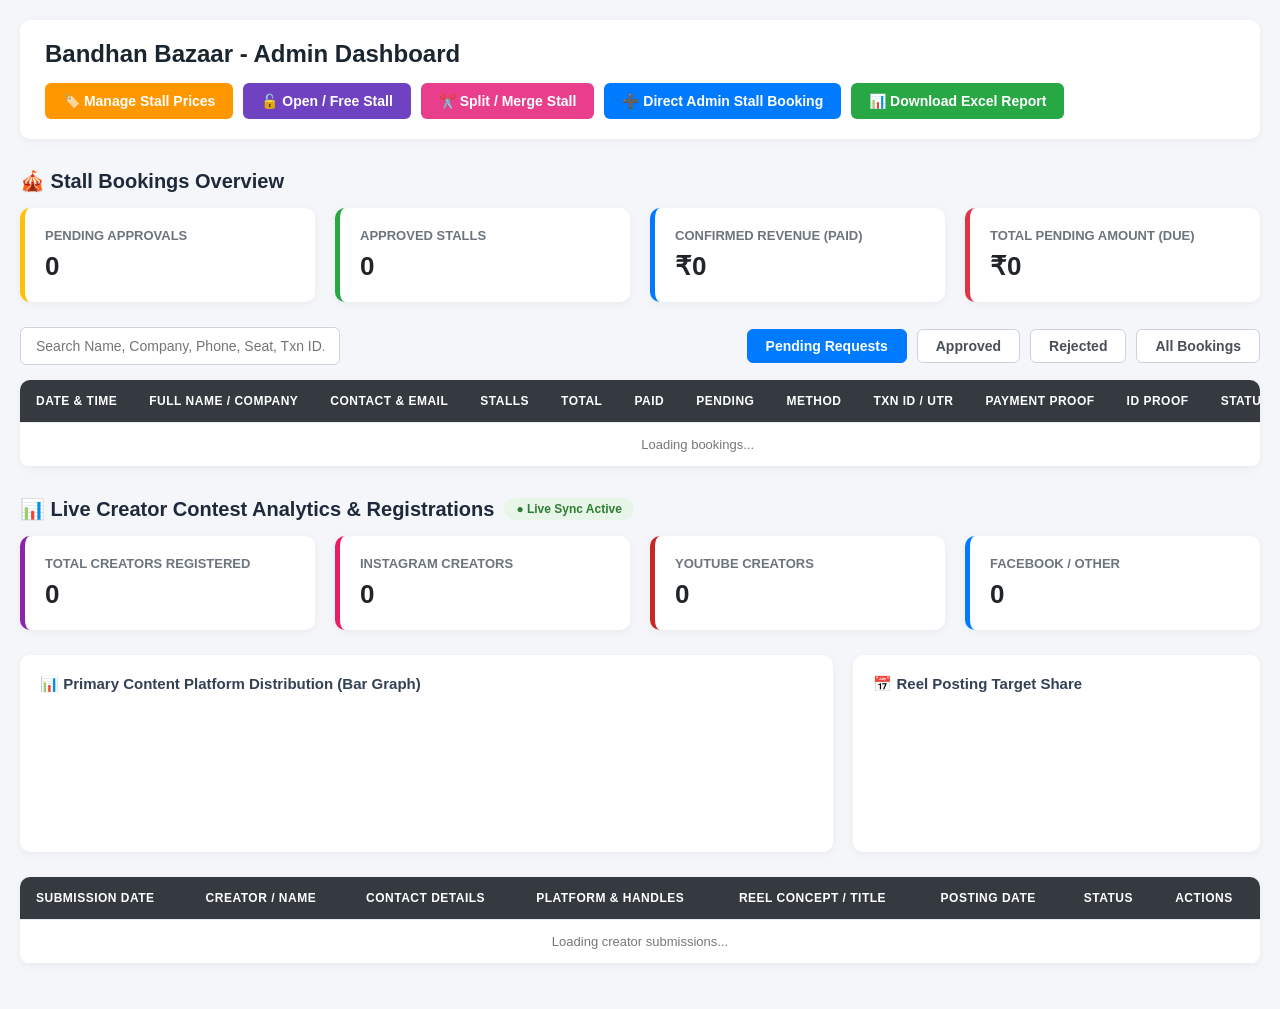
==== commit a3f38c2c: "Edite in Admin pannel back" ====
--- a/admin.html
+++ b/admin.html
@@ -73,49 +73,6 @@
 
     .export-btn { background-color: #28a745; color: white; }
     .export-btn:hover { background-color: #218838; }
-    /* BULK SELECTION BUTTONS */
-    .bulk-pdf-btn {
-      background-color: #d9534f;
-      color: white;
-    }
-
-    .bulk-pdf-btn:hover {
-      background-color: #c9302c;
-    }
-
-    .bulk-print-btn {
-      background-color: #6c757d;
-      color: white;
-    }
-
-    .bulk-print-btn:hover {
-      background-color: #545b62;
-    }
-
-    .selection-info {
-      background: #eef5ff;
-      color: #1e3a5f;
-      border: 1px solid #cfe2ff;
-      padding: 10px 14px;
-      border-radius: 6px;
-      font-size: 13px;
-      font-weight: 700;
-      display: flex;
-      align-items: center;
-      gap: 8px;
-    }
-
-    .select-all-header,
-    .booking-select {
-      width: 18px;
-      height: 18px;
-      cursor: pointer;
-    }
-
-    .select-cell {
-      text-align: center !important;
-      width: 50px;
-    }
 
     .price-btn { background-color: #ff9800; color: white; }
     .price-btn:hover { background-color: #e65100; }
@@ -508,18 +465,6 @@
         <button id="openSplitSeatModalBtn" class="btn-header split-btn">✂️ Split / Merge Stall</button>
         <button id="openAdminBookingModalBtn" class="btn-header book-btn">➕ Direct Admin Stall Booking</button>
         <button id="downloadExcelBtn" class="btn-header export-btn">📊 Download Excel Report</button>
-
-        <button id="downloadSelectedPdfBtn" class="btn-header bulk-pdf-btn" disabled>
-          📄 Download Selected PDF
-        </button>
-        
-        <button id="printSelectedBtn" class="btn-header bulk-print-btn" disabled>
-          🖨️ Print Selected
-        </button>
-        
-        <div id="selectionInfo" class="selection-info">
-          ☑️ <span id="selectedBookingCount">0</span> Selected
-        </div>
       </div>
     </header>
 
@@ -558,9 +503,6 @@
       <table>
         <thead>
           <tr>
-            <th class="select-cell">
-              <input type="checkbox" id="selectAllBookings" class="select-all-header">
-            </th>
             <th>Date & Time</th>
             <th>Full Name / Company</th>
             <th>Contact & Email</th>
@@ -578,7 +520,7 @@
         </thead>
         <tbody id="adminTableBody">
           <tr>
-            <td colspan="14" style="text-align: center; color: #777;">Loading bookings...</td>
+            <td colspan="13" style="text-align: center; color: #777;">Loading bookings...</td>
           </tr>
         </tbody>
       </table>
@@ -1192,7 +1134,6 @@
     let allCreators = [];
     let currentFilter = 'pending';
     let currentViewingBooking = null; // Tracks currently open customer booking in details modal
-    let selectedBookingIds = [];
 
     const tableBody = document.getElementById('adminTableBody');
     const searchInput = document.getElementById('searchInput');
@@ -1201,10 +1142,6 @@
     const totalRevenueEl = document.getElementById('totalRevenue');
     const totalPendingAmountEl = document.getElementById('totalPendingAmount');
     const downloadExcelBtn = document.getElementById('downloadExcelBtn');
-    const downloadSelectedPdfBtn = document.getElementById('downloadSelectedPdfBtn');
-    const printSelectedBtn =document.getElementById('printSelectedBtn');
-    const selectAllBookings =document.getElementById('selectAllBookings');
-  const selectedBookingCount =document.getElementById('selectedBookingCount');
 
     // 1. LIVE STALL BOOKINGS LISTENER
     onSnapshot(collection(db, "bookings"), (snapshot) => {
@@ -1513,9 +1450,6 @@
         ` : `<span style="color:#888; font-size:11px;">N/A</span>`;
 
         row.innerHTML = `
-        <td class="select-cell">
-          <input type="checkbox"class="booking-select" value="${item.id}" ${selectedBookingIds.includes(item.id) ? 'checked' : ''}>
-          </td>
           <td>${formattedDate}</td>
           <td><b>${item.userName || 'N/A'}</b><br><small style="color:#6c757d;">${item.companyName || ''}</small></td>
           <td>📞 ${item.whatsappNumber || 'N/A'}<br><small style="color:#6c757d;">✉️ ${item.emailAddress || 'N/A'}</small></td>
@@ -1544,338 +1478,6 @@
       });
     }
 
-        // ========================================
-    // INDIVIDUAL BOOKING SELECTION
-    // ========================================
-
-    tableBody.addEventListener('change', function (e) {
-
-      if (!e.target.classList.contains('booking-select')) {
-        return;
-      }
-
-      const bookingId = e.target.value;
-
-      if (e.target.checked) {
-
-        if (!selectedBookingIds.includes(bookingId)) {
-          selectedBookingIds.push(bookingId);
-        }
-
-      } else {
-
-        selectedBookingIds =
-          selectedBookingIds.filter(function (id) {
-            return id !== bookingId;
-          });
-
-      }
-
-      updateSelectionUI();
-
-    });
-
-
-    // ========================================
-    // UPDATE SELECTION UI
-    // ========================================
-
-    function updateSelectionUI() {
-
-      selectedBookingCount.innerText =
-        selectedBookingIds.length;
-
-      downloadSelectedPdfBtn.disabled =
-        selectedBookingIds.length === 0;
-
-      printSelectedBtn.disabled =
-        selectedBookingIds.length === 0;
-
-
-      // Update Select All checkbox
-      const visibleCheckboxes =
-        document.querySelectorAll('.booking-select');
-
-      let checkedCount = 0;
-
-      visibleCheckboxes.forEach(function (checkbox) {
-
-        if (selectedBookingIds.includes(checkbox.value)) {
-          checkedCount++;
-        }
-
-      });
-
-
-      if (visibleCheckboxes.length === 0) {
-
-        selectAllBookings.checked = false;
-        selectAllBookings.indeterminate = false;
-
-      } else {
-
-        selectAllBookings.checked =
-          checkedCount === visibleCheckboxes.length;
-
-        selectAllBookings.indeterminate =
-          checkedCount > 0 &&
-          checkedCount < visibleCheckboxes.length;
-
-      }
-
-    }
-
-
-    // ========================================
-    // SELECT ALL VISIBLE BOOKINGS
-    // ========================================
-
-    selectAllBookings.addEventListener(
-      'change',
-      function () {
-
-        const checkboxes =
-          document.querySelectorAll('.booking-select');
-
-
-        checkboxes.forEach(function (checkbox) {
-
-          const bookingId =
-            checkbox.value;
-
-
-          if (selectAllBookings.checked) {
-
-            if (!selectedBookingIds.includes(bookingId)) {
-              selectedBookingIds.push(bookingId);
-            }
-
-          } else {
-
-            selectedBookingIds =
-              selectedBookingIds.filter(function (id) {
-                return id !== bookingId;
-              });
-
-          }
-
-        });
-
-
-        // Re-render table so row checkboxes stay synced
-        renderTable();
-
-        updateSelectionUI();
-
-      }
-    );
-
-
-    // ========================================
-    // GET SELECTED BOOKINGS
-    // ========================================
-
-    function getSelectedBookings() {
-
-      return allBookings.filter(function (booking) {
-
-        return selectedBookingIds.includes(
-          booking.id
-        );
-
-      });
-
-    }
-
-
-    // Initial UI state
-    updateSelectionUI();
-
-    // ========================================
-  // DOWNLOAD SELECTED PDF
-  // ========================================
-
-  downloadSelectedPdfBtn.addEventListener(
-    'click',
-    function () {
-
-      const selectedBookings =
-        getSelectedBookings();
-
-
-      if (selectedBookings.length === 0) {
-
-        alert(
-          'Please select at least one booking first.'
-        );
-
-        return;
-      }
-
-
-      const jsPDFObject =
-        window.jspdf.jsPDF;
-
-      const pdf =
-        new jsPDFObject();
-
-
-      selectedBookings.forEach(
-        function (booking, index) {
-
-          if (index > 0) {
-            pdf.addPage();
-          }
-
-
-          pdf.setFontSize(18);
-
-          pdf.text(
-            'BANDHAN BAZAAR',
-            14,
-            15
-          );
-
-
-          pdf.setFontSize(11);
-
-          pdf.text(
-            'Selected Stall Booking Details',
-            14,
-            23
-          );
-
-
-          const total =
-            booking.totalAmount || 0;
-
-          const paid =
-            booking.paidAmount !== undefined
-              ? booking.paidAmount
-              : total;
-
-          const pending =
-            booking.pendingAmount !== undefined
-              ? booking.pendingAmount
-              : Math.max(
-                  0,
-                  total - paid
-                );
-
-
-          const stalls =
-            Array.isArray(booking.seats)
-              ? booking.seats.join(', ')
-              : (
-                  booking.seats ||
-                  'N/A'
-                );
-
-
-          pdf.autoTable({
-
-            startY: 30,
-
-            head: [
-              ['Field', 'Details']
-            ],
-
-            body: [
-
-              [
-                'Full Name',
-                booking.userName || 'N/A'
-              ],
-
-              [
-                'Company / Brand',
-                booking.companyName || 'N/A'
-              ],
-
-              [
-                'WhatsApp',
-                booking.whatsappNumber || 'N/A'
-              ],
-
-              [
-                'Email',
-                booking.emailAddress || 'N/A'
-              ],
-
-              [
-                'Address',
-                booking.completeAddress || 'N/A'
-              ],
-
-              [
-                'Selected Stalls',
-                stalls
-              ],
-
-              [
-                'Total Amount',
-                '₹' +
-                Number(total)
-                  .toLocaleString('en-IN')
-              ],
-
-              [
-                'Paid Amount',
-                '₹' +
-                Number(paid)
-                  .toLocaleString('en-IN')
-              ],
-
-              [
-                'Pending Amount',
-                '₹' +
-                Number(pending)
-                  .toLocaleString('en-IN')
-              ],
-
-              [
-                'Payment Method',
-                booking.paymentMethod || 'N/A'
-              ],
-
-              [
-                'Transaction ID / UTR',
-                booking.transactionId || 'N/A'
-              ],
-
-              [
-                'Booking Date',
-                booking.bookingDate || 'N/A'
-              ],
-
-              [
-                'Status',
-                (
-                  booking.status ||
-                  'pending'
-                ).toUpperCase()
-              ]
-
-            ],
-
-            styles: {
-              fontSize: 9,
-              cellPadding: 3
-            }
-
-          });
-
-        }
-      );
-
-
-      pdf.save(
-        'Bandhan_Bazaar_Selected_Bookings.pdf'
-      );
-
-    }
-  );
-
     function escapeHtml(text) {
       if (!text) return "";
       return text.replace(/&/g, "&amp;").replace(/</g, "&lt;").replace(/>/g, "&gt;").replace(/"/g, "&quot;");
